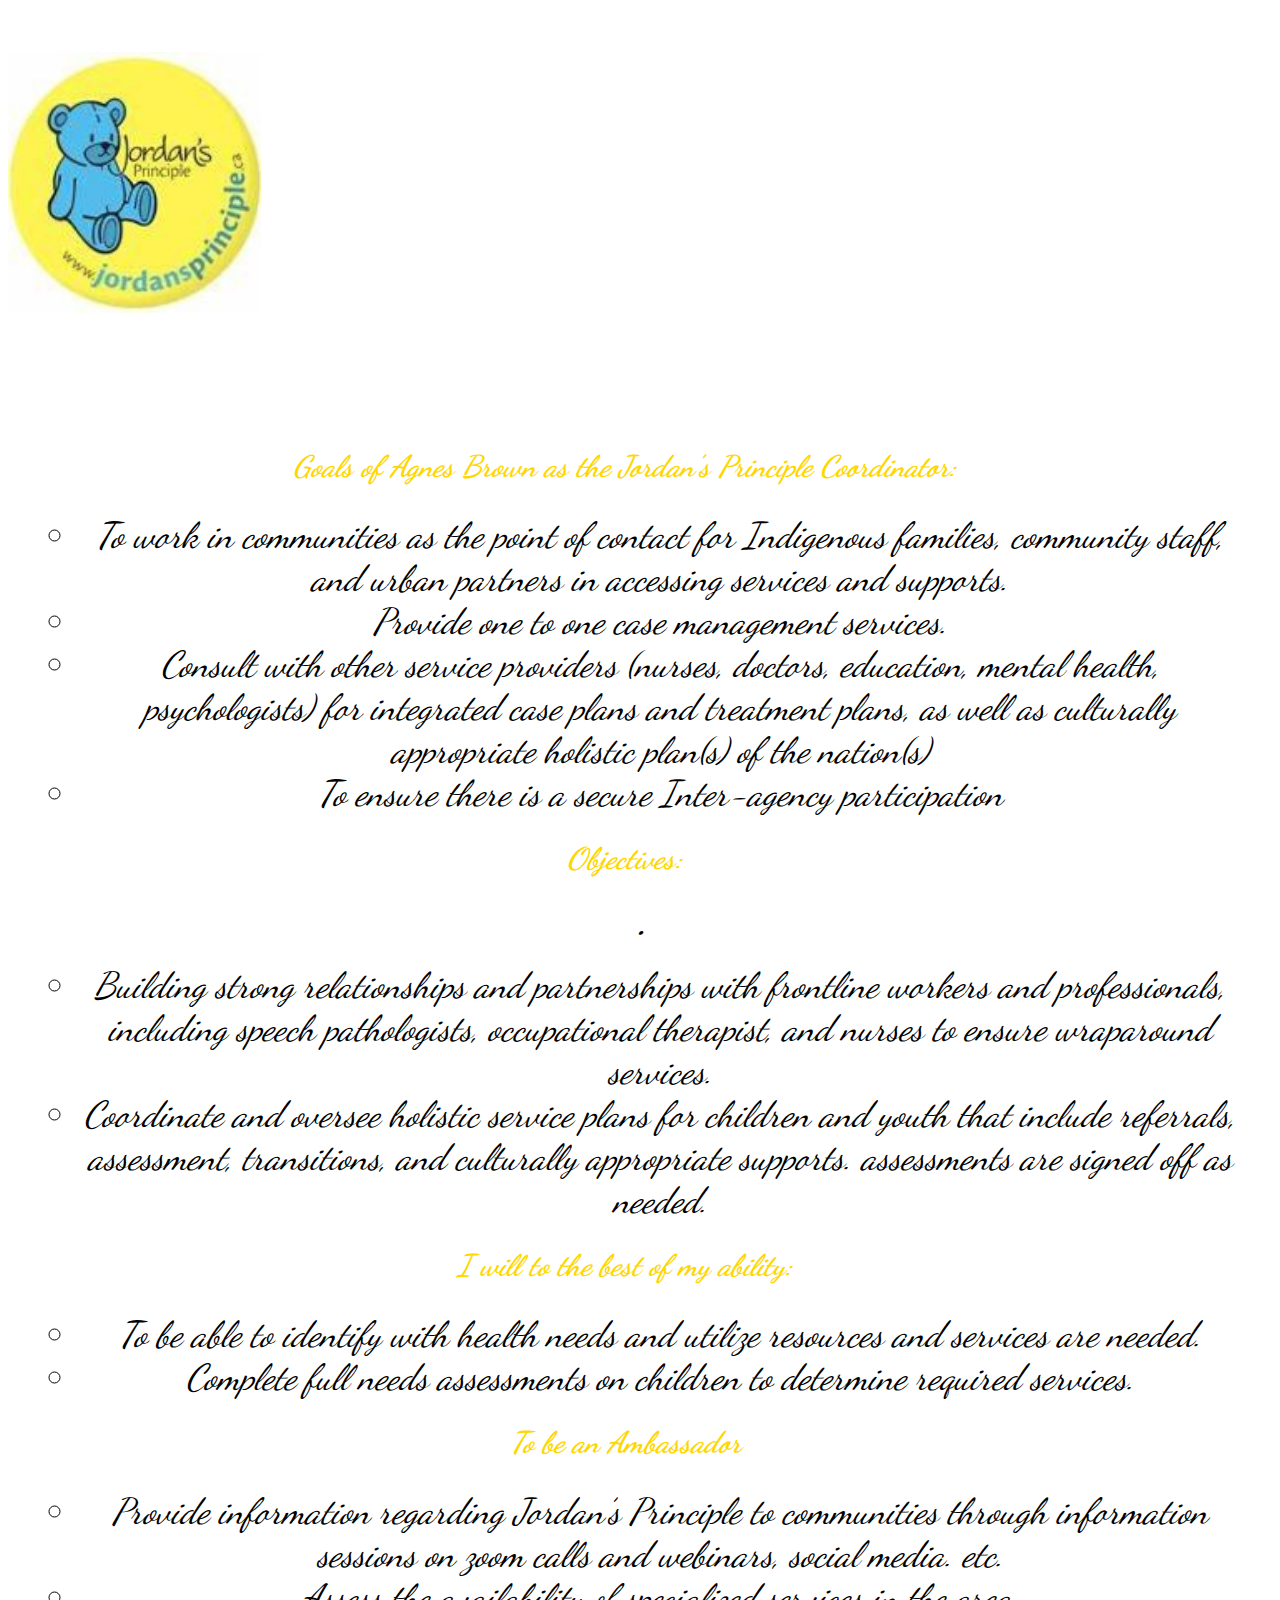
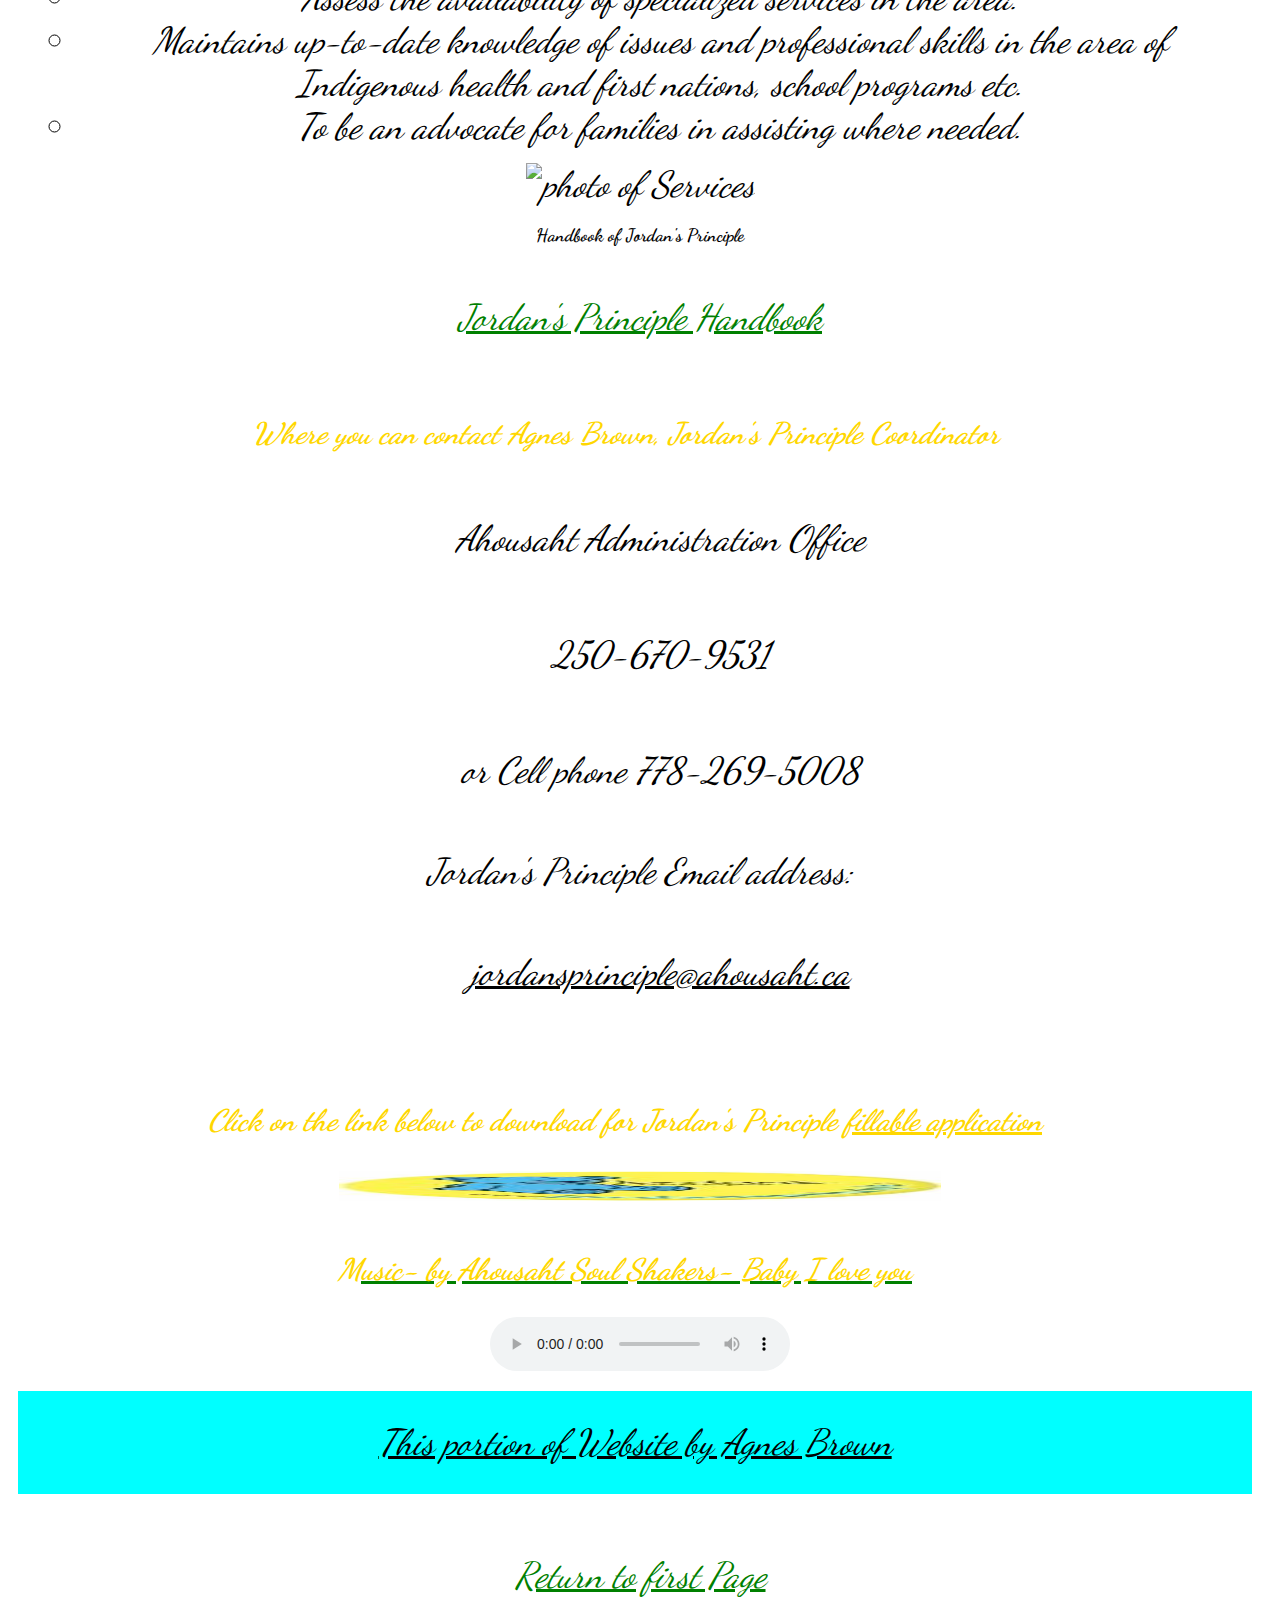
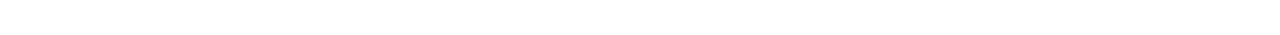
==== about.html @ 293453e0 "Update about.html" ====
<!DOCTYPE html>
<html lang="en">
<head>
  <title>About Agnes Brown</title>
  <meta charaset="utf-8">
</head>
    <link rel="stylesheet" href="style2.css">
    <link rel="preconnect" href="https://fonts.gstatic.com">
<link href="https://fonts.googleapis.com/css2?family=Dancing+Script&display=swap" rel="stylesheet">
    <div class="banner"</div>
      </p>
    </div>
    <section>
  <p> Goals of Agnes Brown as the Jordan's Principle Coordinator:</p>
<ul  style="list-style-type: circle;">
  <li>To work in communities as the point of contact for Indigenous families, community staff, and urban partners in accessing services and supports.</li>
  <li>Provide one to one case management services.</li>
  <li>Consult with other service providers (nurses, doctors, education, mental health, psychologists) for integrated case plans and treatment plans, as well as culturally appropriate holistic plan(s) of the nation(s)</li>
  <li> To ensure there is a secure Inter-agency participation</li>
</ul>
    <p> Objectives:</p>
    •
<ul style="list-style-type: circle;">
    <li> Building strong relationships and partnerships with frontline workers and professionals, including speech pathologists, occupational therapist, and nurses to ensure wraparound services.</li>
    <li>Coordinate and oversee holistic service plans for children and youth that include referrals, assessment, transitions, and culturally appropriate supports. assessments are signed off as needed.</li>
</ul>
    <p> I will to the best of my ability: </p>
    <ul style="list-style-type: circle;">
  <li>To be able to identify with health needs and  utilize resources and services are needed.</li>
  <li>Complete full needs assessments on children to determine required services.</li>
</ul>
  <p> To be an Ambassador </p>
  <ul style="list-style-type: circle;">
     <li> Provide information regarding Jordan’s Principle to communities through information sessions on zoom calls and webinars, social media. etc.</li>
    <li>Assess the availability of specialized services in the area.</li>
    <li>Maintains up-to-date knowledge of issues and professional skills in the area of Indigenous health and first nations, school programs etc.</li>
    <li> To be an advocate for families in assisting where needed.</li>
</ul>
 <img src= "images/servicesoffered.jpg" alt="photo of Services" width="800" height="500" />
  <h3>Handbook of Jordan's Principle</h3>
  <link rel="stylesheet" href="style2.css">
<section>
    <a href="https://www.afn.ca/uploads/Social_Development/Jordan%27s%20Principle%20Handbook%202019_en.pdf">Jordan's Principle Handbook </a>

</section>
    <p> <br> Where you can contact Agnes Brown, Jordan's Principle Coordinator<br>

<br><ul> Ahousaht Administration Office<br></ul>
        <br><ul> 250-670-9531<br></ul>
        <br><ul> or Cell phone 778-269-5008<br></ul>

  <br>Jordan's Principle Email address:<br>
    <br><ul><u>jordansprinciple@ahousaht.ca</ul><br></u></p>


    <p> Click on the link below to download for Jordan's Principle <u>fillable application</u></p> <a href="images/jordans principle application template april 2021.docx">  <img src= "images/JPLogo2.jpg" alt="Image" height="42" width="42"/>

</h3>
</section>
<p> Music- by Ahousaht Soul Shakers- Baby I love you</p>

  <audio controls autoplay>
  <source src="mp3/Baby I Love You - Ahousaht Soul Shakers.mp3" type="audio/mp3">
  <source src="mp3/Baby I Love You - Ahousaht Soul Shakers.mp3" type="audio/mpeg">
  Your browser does not support the audio tag.

</audio>
<footer>
  This portion of Website by Agnes Brown
</footer>
<section>
  <!-- hyperlinks-->
   <a href="https://index.html/">Return to first Page</a></h2>
</section>


</body>
</html>
---- style2.css ----
/*Website styles */
<!DOCTYPE html>
<html>
*{
  font-size: 100%;
  font-family: helvetica, arial

}
body {
  font-family: 'Dancing Script', cursive; */
  font-weight: bold; */
  margin: 60px;
  background-image: url(images/Ahousahtland.jpg);
  background-position: left top;
  background-repeat: no-repeat;
  background-attachment: fixed; /* Background image will not move when scrolling */
  background-size: 1820px 1000px;
  <head>color:  red;
  font-size:36px;
  font-style: italic;
  text-align: center
}


h2 {
  color:  gold;
  font-size: 24px;
  font-weight:100;
  font-style: oblique;
  text-align: right;
}
h3 {
  font-size: 18px;
  font-style: normal;
}

header {
  margin-bottom: 20px;
}

p2 {
  color: blue;
  font-size: 16pt;
  background-color: white;
  border: 5px solid red;
  margin: 30px;
  padding: 30px;
  width: 80%;
  height: 80%
}
a img {
  width: 50%;
  height: 30px;
}
  .picture2 {
    width: 600px;
  }

.title {
  color: blue;
  font-size: 48px;
  text-decoration: underline;
}
p {
  color: gold;
  font-size:
  30px;
  font-weight: bold;
  text-align: center;
  margin-top: 0px;
  margin-bottom: 20px;
  margin-right: 30px;
  margin-left: 0;
  padding: 10px;
}

h1, h2, h3 {
  margin-bottom: 20px;
}
ul, ol {
  margin: 15px 0;
}
header,
section,
footer {
  padding: 30px;
}

footer {
  color: black;
  background-color: aqua;
  text-decoration: underline;
  margin: 10px 20px 30px 10px;
}

a:link,
a:focus,
a:active {
  text decoration: underline;
  color: green;
}

a:hover {
  color: red;
  text-decoration: underline;
}

a:visited {
  color: blue;
}
.container {
max-width: 1000px
}
.banner {
  height: 350px;
  background-image: url(images/JPLogo2.jpg);
  background-size: 20%;
  background attachment: fixed;
  background-position: left;
  background-repeat: no-repeat;
  margin-bottom: 50px;
}
.caption {
  color: black;
  font-weight: bold;
  margin-top: -200px;
  position: relative;
  color: black;
  font-weight: bold;
}
---- style2.css ----
/*Website styles */
<!DOCTYPE html>
<html>
*{
  font-size: 100%;
  font-family: helvetica, arial

}
body {
  font-family: 'Dancing Script', cursive; */
  font-weight: bold; */
  margin: 60px;
  background-image: url(images/Ahousahtland.jpg);
  background-position: left top;
  background-repeat: no-repeat;
  background-attachment: fixed; /* Background image will not move when scrolling */
  background-size: 1820px 1000px;
  <head>color:  red;
  font-size:36px;
  font-style: italic;
  text-align: center
}


h2 {
  color:  gold;
  font-size: 24px;
  font-weight:100;
  font-style: oblique;
  text-align: right;
}
h3 {
  font-size: 18px;
  font-style: normal;
}

header {
  margin-bottom: 20px;
}

p2 {
  color: blue;
  font-size: 16pt;
  background-color: white;
  border: 5px solid red;
  margin: 30px;
  padding: 30px;
  width: 80%;
  height: 80%
}
a img {
  width: 50%;
  height: 30px;
}
  .picture2 {
    width: 600px;
  }

.title {
  color: blue;
  font-size: 48px;
  text-decoration: underline;
}
p {
  color: gold;
  font-size:
  30px;
  font-weight: bold;
  text-align: center;
  margin-top: 0px;
  margin-bottom: 20px;
  margin-right: 30px;
  margin-left: 0;
  padding: 10px;
}

h1, h2, h3 {
  margin-bottom: 20px;
}
ul, ol {
  margin: 15px 0;
}
header,
section,
footer {
  padding: 30px;
}

footer {
  color: black;
  background-color: aqua;
  text-decoration: underline;
  margin: 10px 20px 30px 10px;
}

a:link,
a:focus,
a:active {
  text decoration: underline;
  color: green;
}

a:hover {
  color: red;
  text-decoration: underline;
}

a:visited {
  color: blue;
}
.container {
max-width: 1000px
}
.banner {
  height: 350px;
  background-image: url(images/JPLogo2.jpg);
  background-size: 20%;
  background attachment: fixed;
  background-position: left;
  background-repeat: no-repeat;
  margin-bottom: 50px;
}
.caption {
  color: black;
  font-weight: bold;
  margin-top: -200px;
  position: relative;
  color: black;
  font-weight: bold;
}
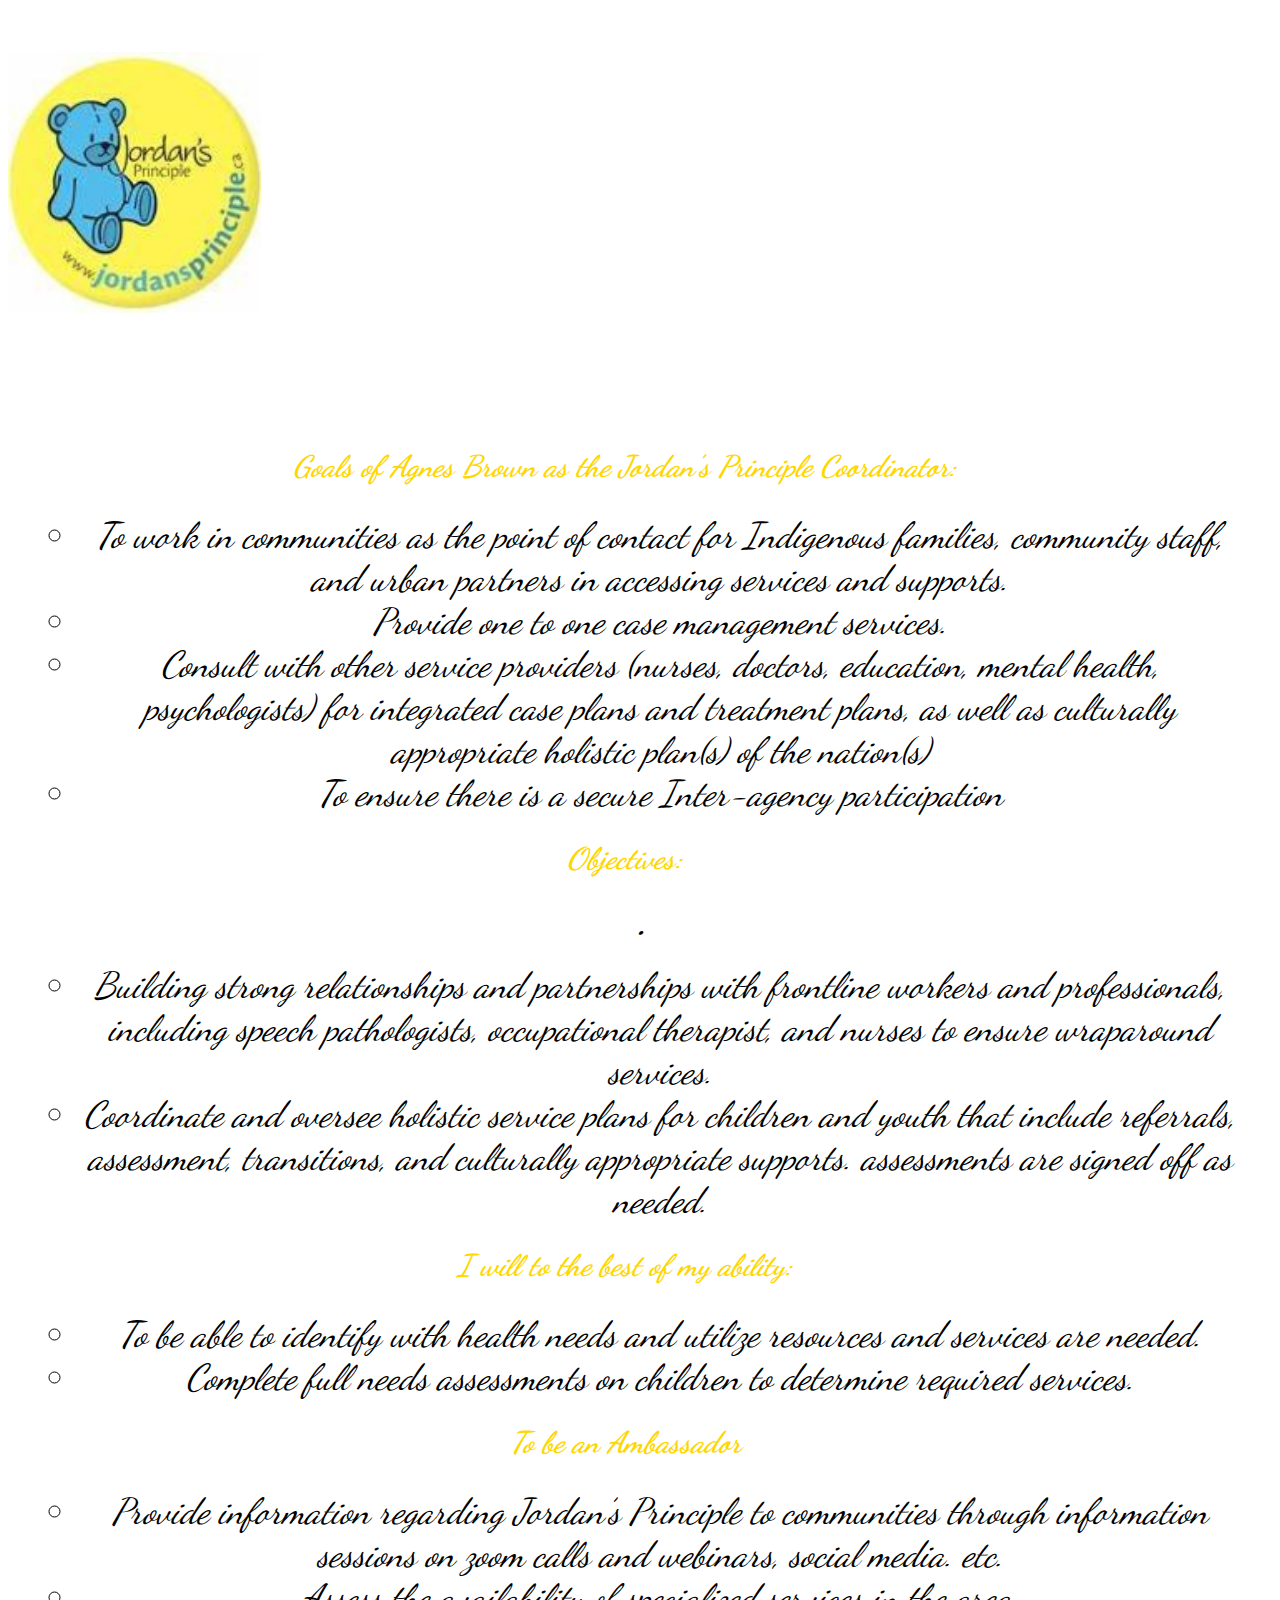
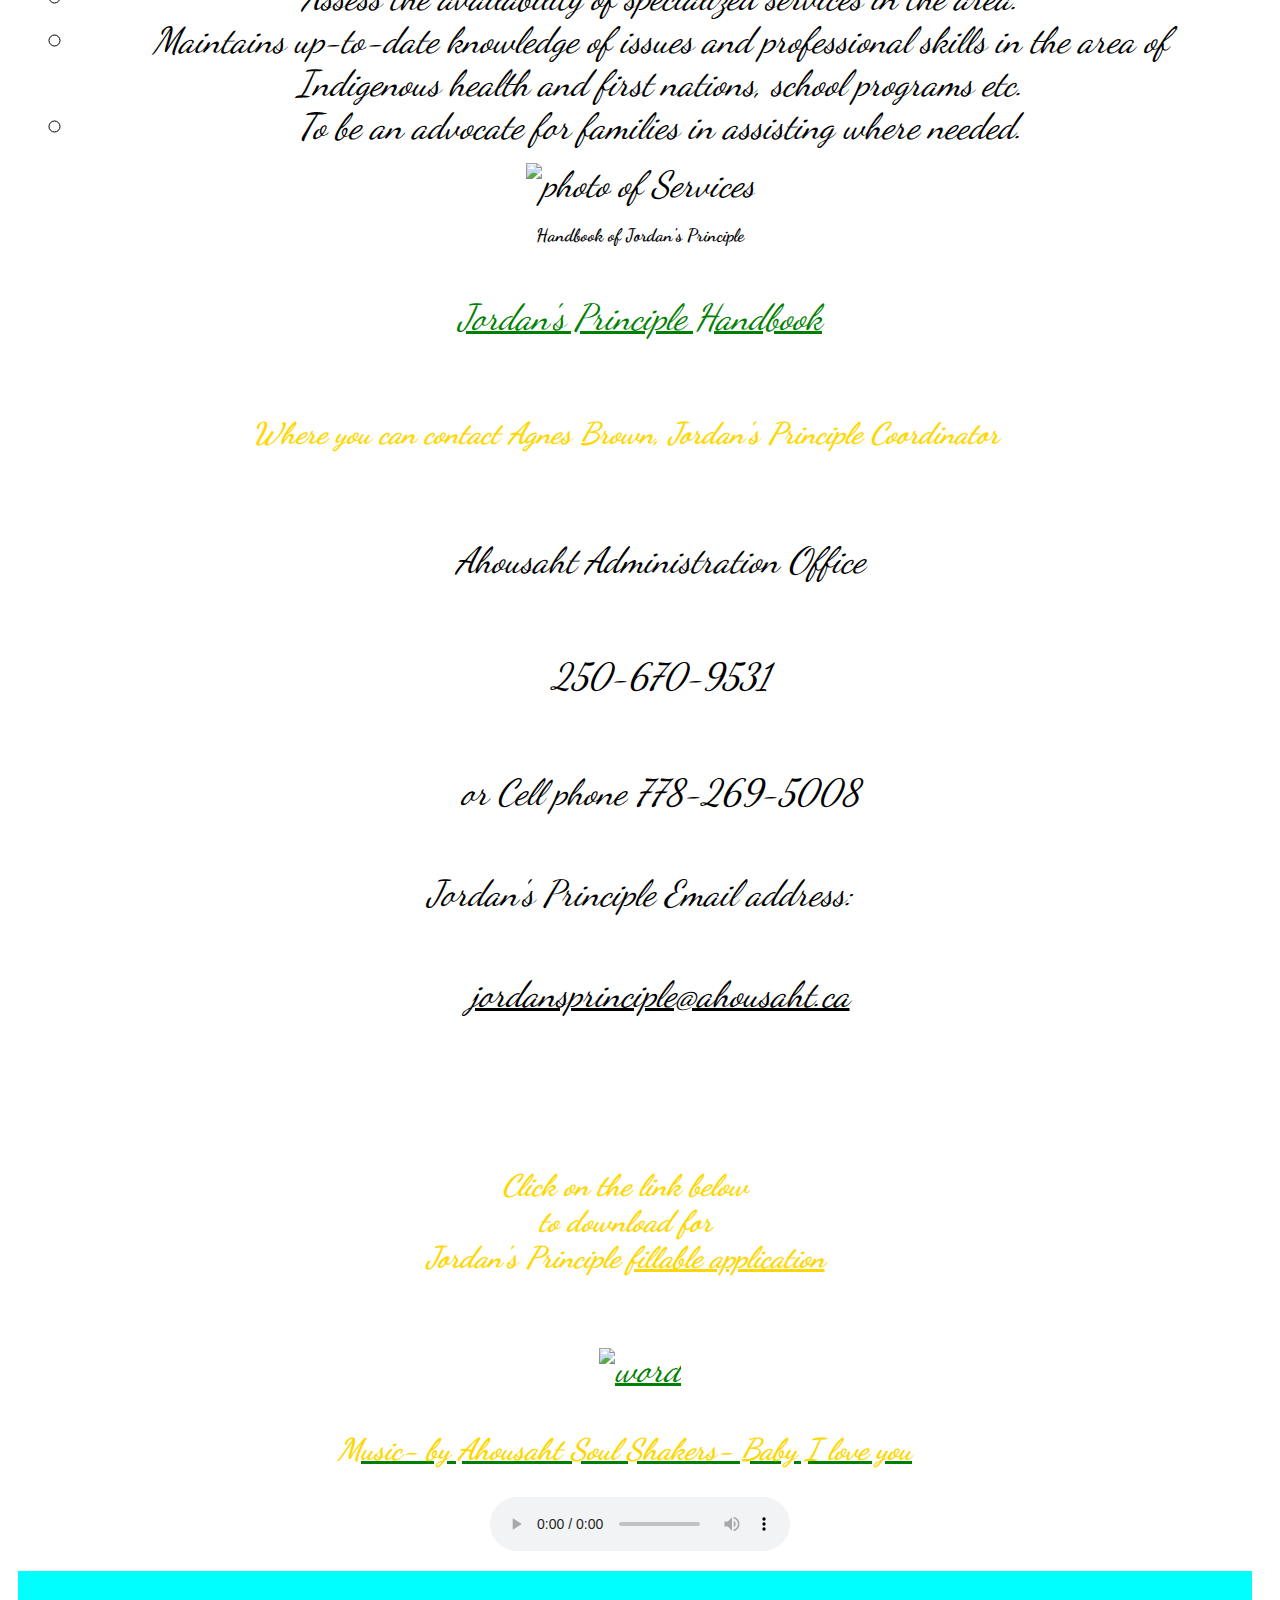
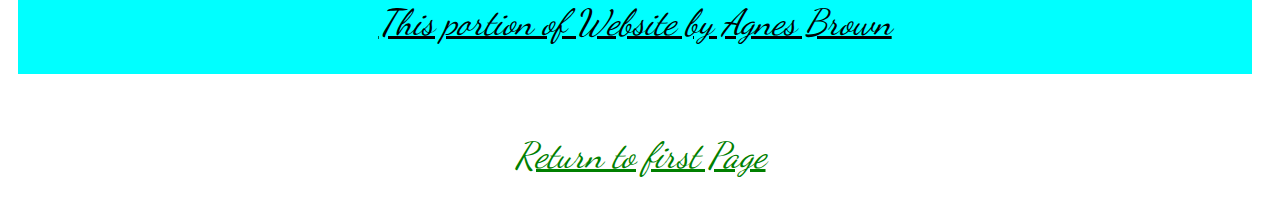
==== commit 09250004: "Update about.html" ====
--- a/about.html
+++ b/about.html
@@ -43,7 +43,7 @@
     <a href="https://www.afn.ca/uploads/Social_Development/Jordan%27s%20Principle%20Handbook%202019_en.pdf">Jordan's Principle Handbook </a>
 
 </section>
-    <p> <br> Where you can contact Agnes Brown, Jordan's Principle Coordinator<br>
+    <p> <br> Where you can contact Agnes Brown, Jordan's Principle Coordinator<br></p>
 
 <br><ul> Ahousaht Administration Office<br></ul>
         <br><ul> 250-670-9531<br></ul>
@@ -51,11 +51,10 @@
 
   <br>Jordan's Principle Email address:<br>
     <br><ul><u>jordansprinciple@ahousaht.ca</ul><br></u></p>
+<br>
 
+    <p> Click on the link below <br>to download for <br>Jordan's Principle <u>fillable application</u></p><br> <a href="images/jordans principle application template april 2021.docx">  <img src="images/word.jpg" alt="word" rnd=38062" style="width:100px;height:100px;"> <br>
 
-    <p> Click on the link below to download for Jordan's Principle <u>fillable application</u></p> <a href="images/jordans principle application template april 2021.docx">  <img src= "images/JPLogo2.jpg" alt="Image" height="42" width="42"/>
-
-</h3>
 </section>
 <p> Music- by Ahousaht Soul Shakers- Baby I love you</p>
 
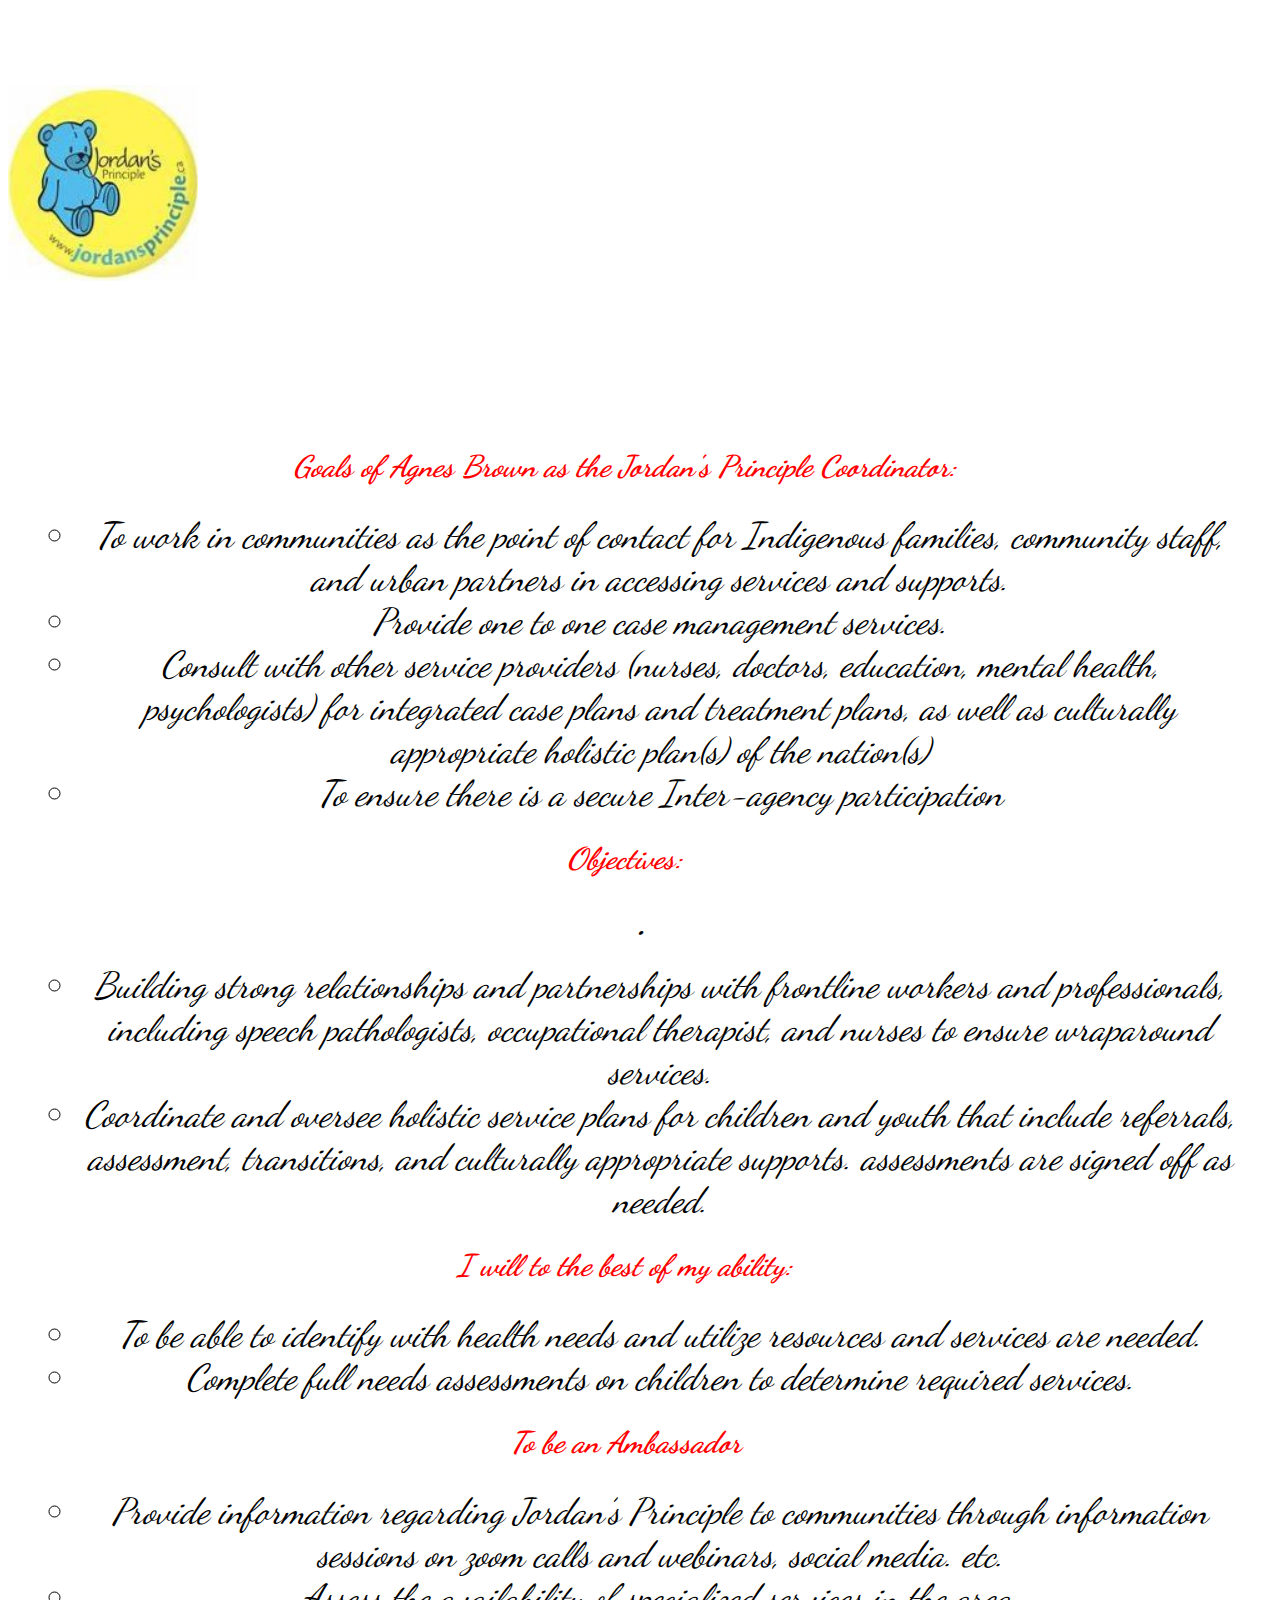
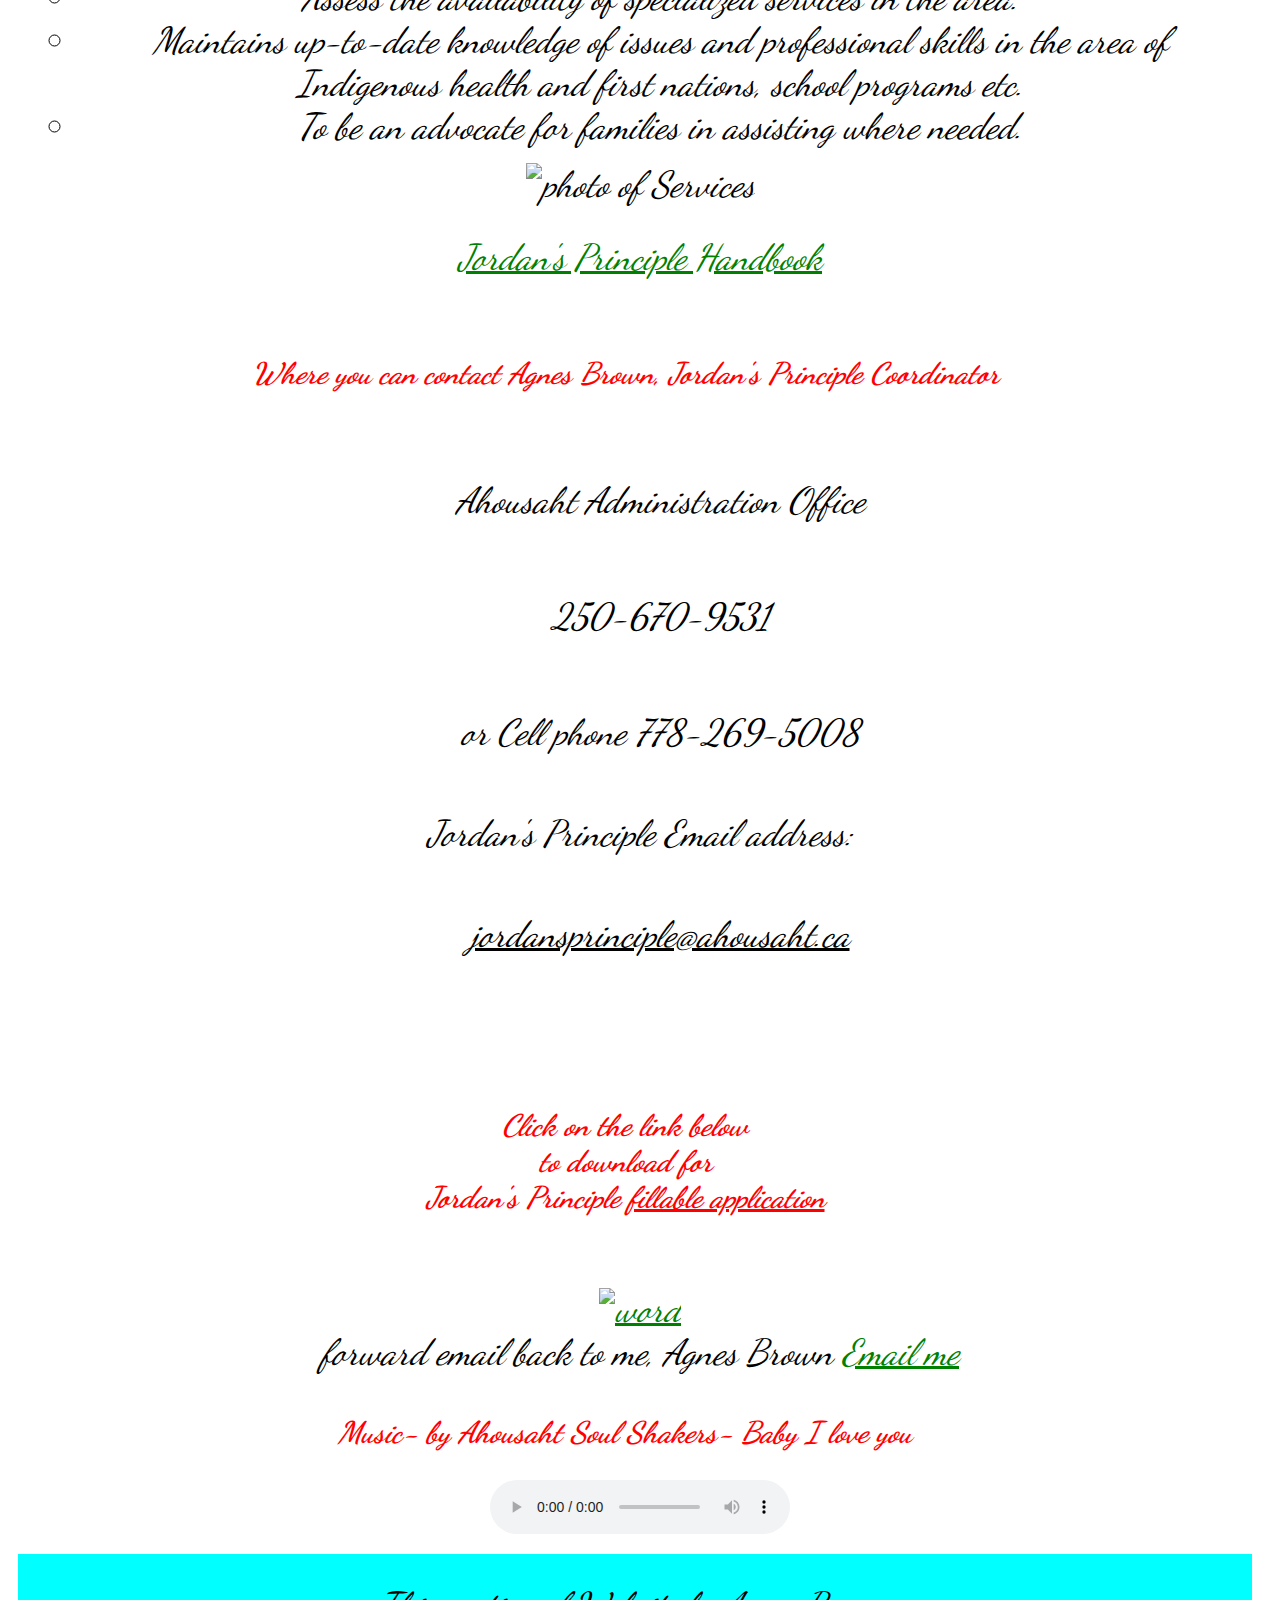
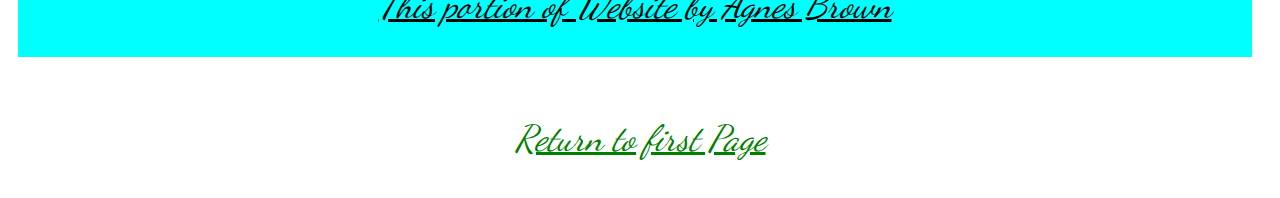
==== commit b3926b14: "Update about.html" ====
--- a/about.html
+++ b/about.html
@@ -37,7 +37,6 @@
     <li> To be an advocate for families in assisting where needed.</li>
 </ul>
  <img src= "images/servicesoffered.jpg" alt="photo of Services" width="800" height="500" />
-  <h3>Handbook of Jordan's Principle</h3>
   <link rel="stylesheet" href="style2.css">
 <section>
     <a href="https://www.afn.ca/uploads/Social_Development/Jordan%27s%20Principle%20Handbook%202019_en.pdf">Jordan's Principle Handbook </a>
@@ -54,6 +53,8 @@
 <br>
 
     <p> Click on the link below <br>to download for <br>Jordan's Principle <u>fillable application</u></p><br> <a href="images/jordans principle application template april 2021.docx">  <img src="images/word.jpg" alt="word" rnd=38062" style="width:100px;height:100px;"> <br>
+      <a> forward email back to me, Agnes Brown</a>
+      <a href=mailto:jordansprinciple@ahousaht.ca">Email me</a>
 
 </section>
 <p> Music- by Ahousaht Soul Shakers- Baby I love you</p>
--- a/style2.css
+++ b/style2.css
@@ -14,7 +14,7 @@
   background-position: left top;
   background-repeat: no-repeat;
   background-attachment: fixed; /* Background image will not move when scrolling */
-  background-size: 1820px 1000px;
+  background-size: 1820px 700px;
   <head>color:  red;
   font-size:36px;
   font-style: italic;
@@ -62,7 +62,7 @@
   text-decoration: underline;
 }
 p {
-  color: gold;
+  color: red;
   font-size:
   30px;
   font-weight: bold;
@@ -114,7 +114,7 @@
 .banner {
   height: 350px;
   background-image: url(images/JPLogo2.jpg);
-  background-size: 20%;
+  background-size: 15%;
   background attachment: fixed;
   background-position: left;
   background-repeat: no-repeat;
--- a/style2.css
+++ b/style2.css
@@ -14,7 +14,7 @@
   background-position: left top;
   background-repeat: no-repeat;
   background-attachment: fixed; /* Background image will not move when scrolling */
-  background-size: 1820px 1000px;
+  background-size: 1820px 700px;
   <head>color:  red;
   font-size:36px;
   font-style: italic;
@@ -62,7 +62,7 @@
   text-decoration: underline;
 }
 p {
-  color: gold;
+  color: red;
   font-size:
   30px;
   font-weight: bold;
@@ -114,7 +114,7 @@
 .banner {
   height: 350px;
   background-image: url(images/JPLogo2.jpg);
-  background-size: 20%;
+  background-size: 15%;
   background attachment: fixed;
   background-position: left;
   background-repeat: no-repeat;
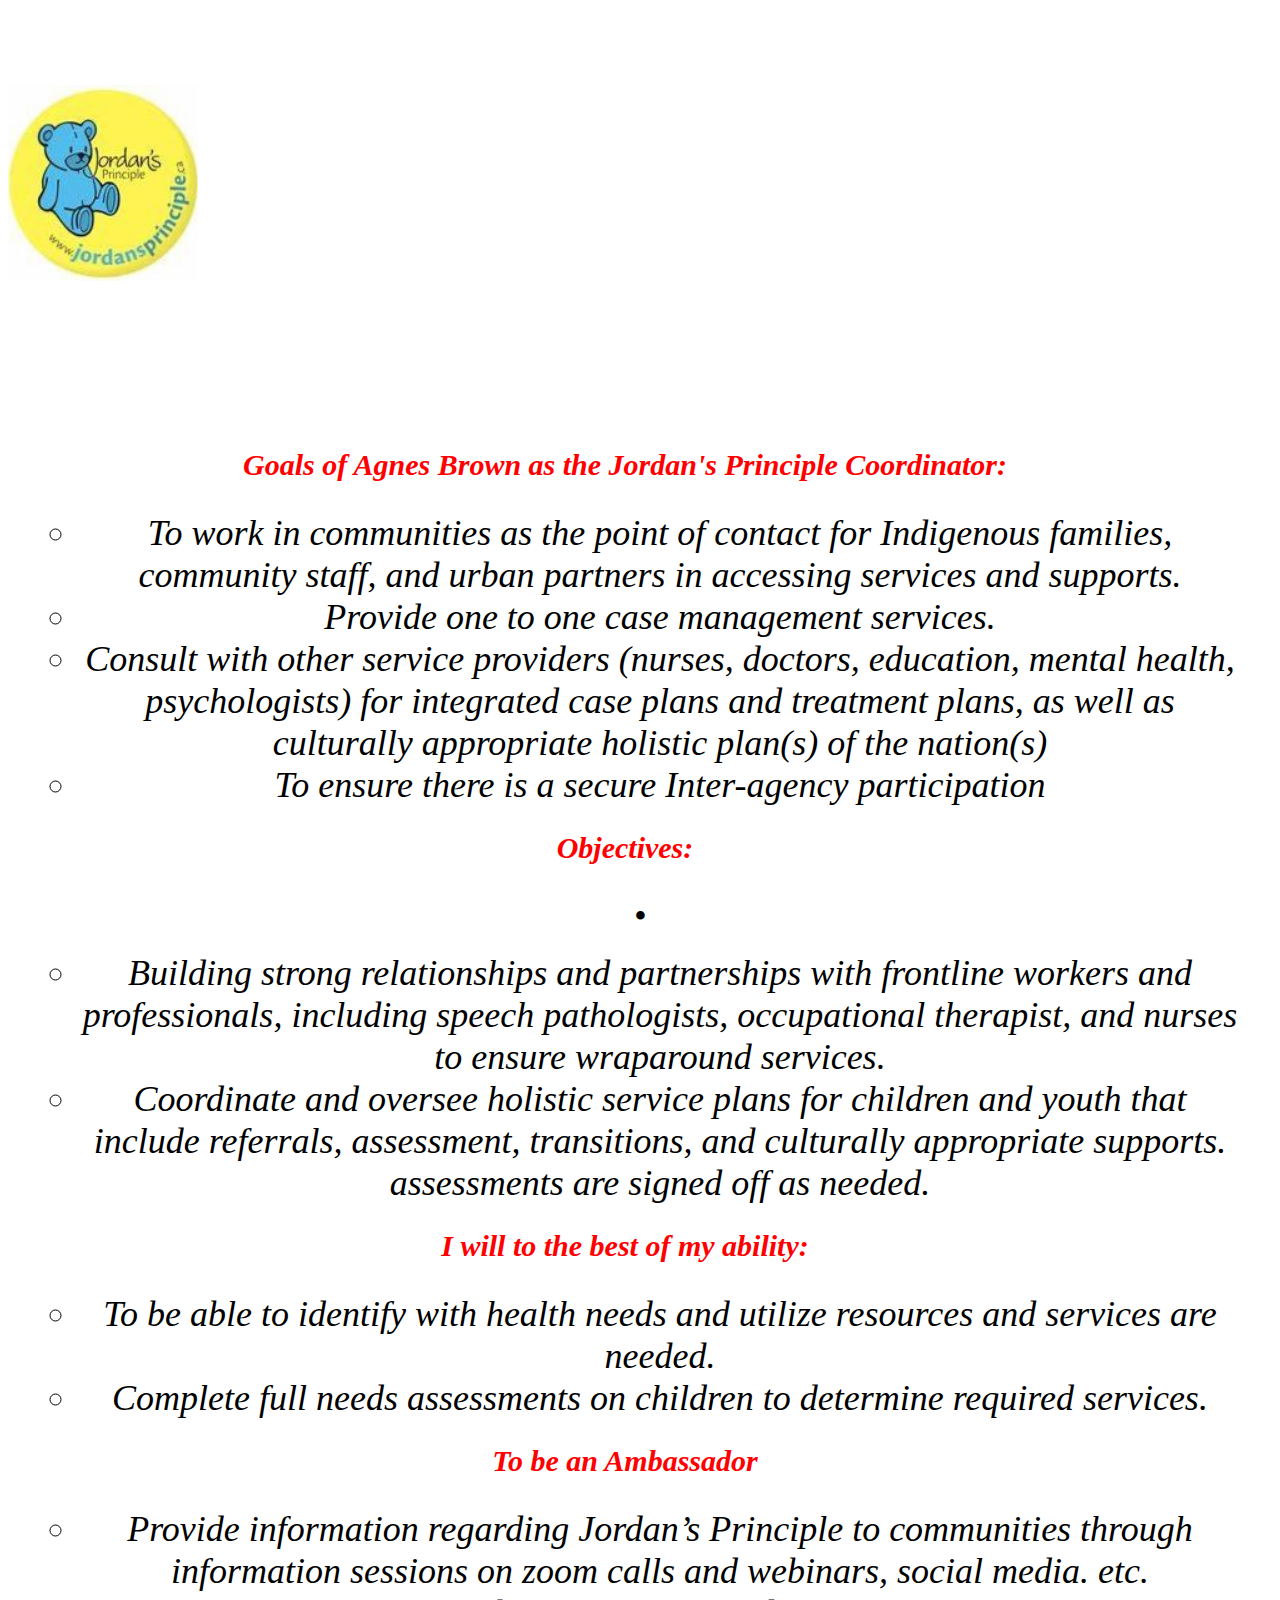
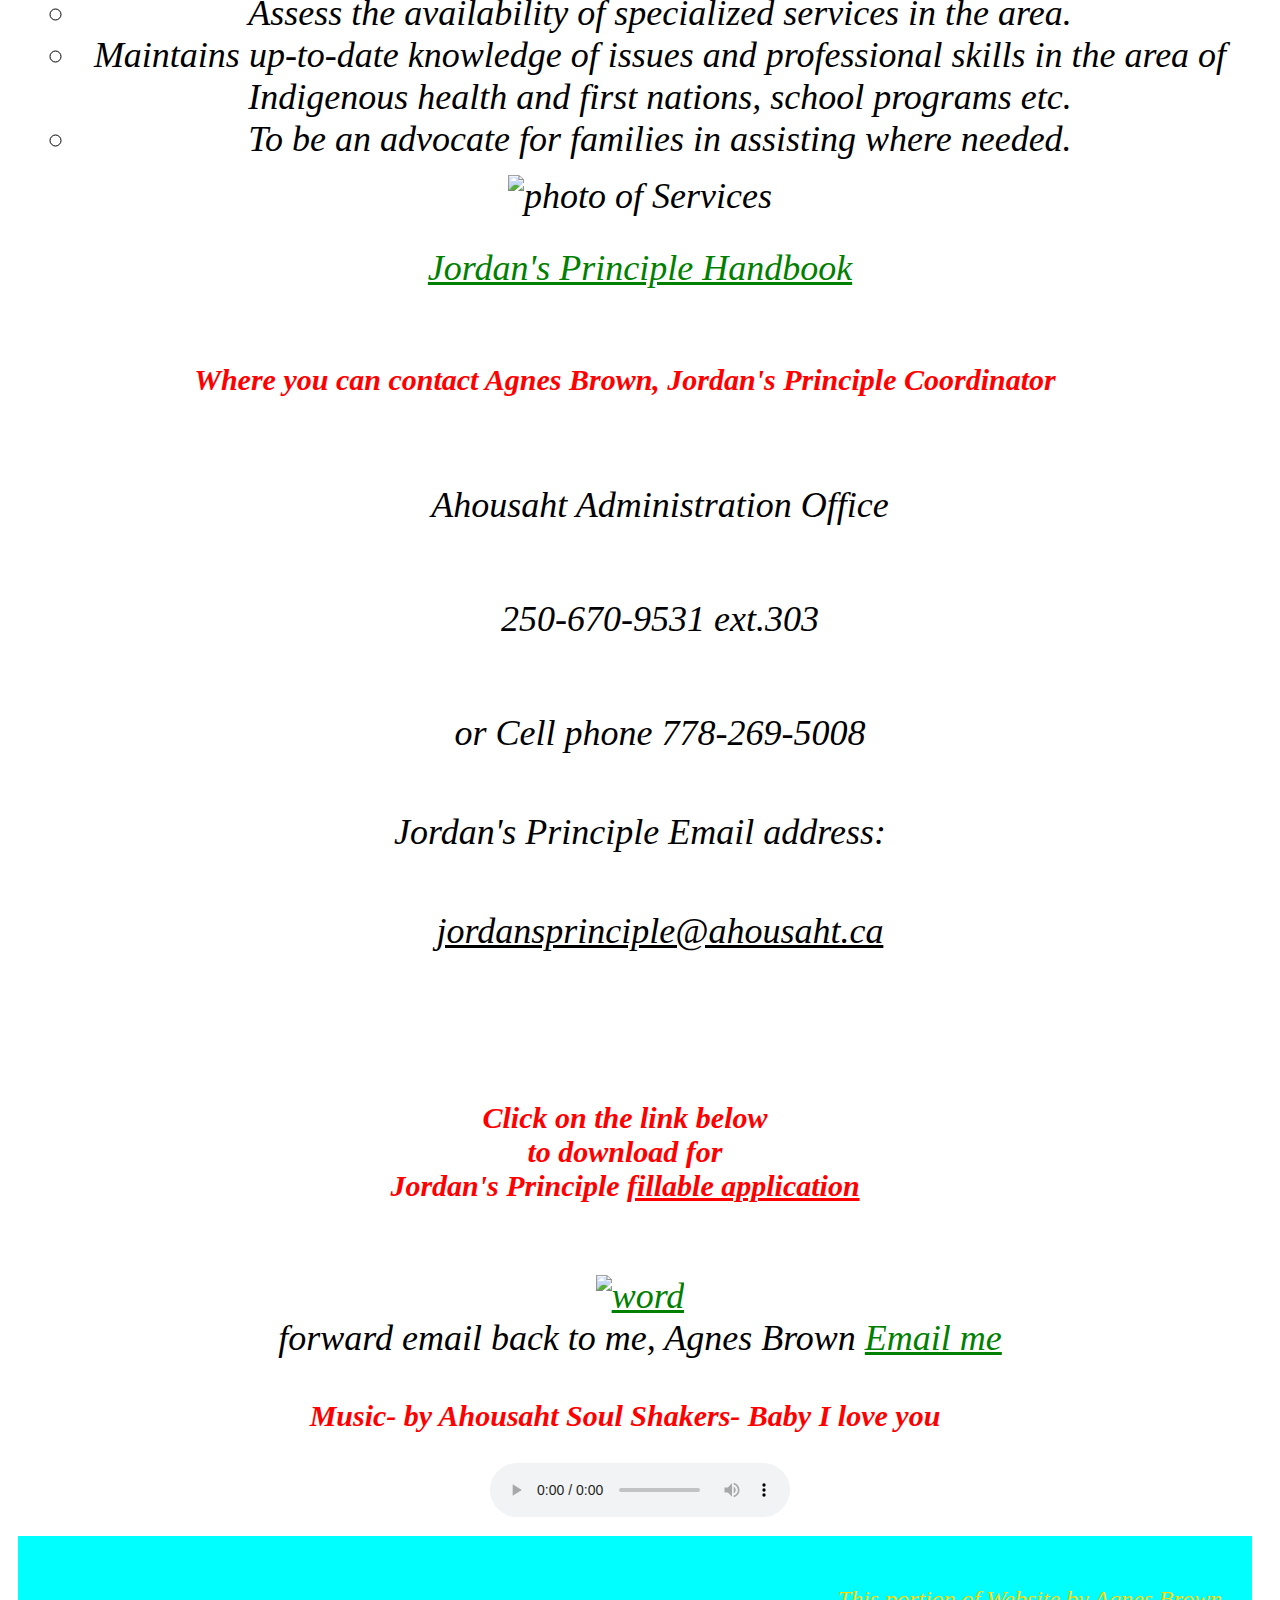
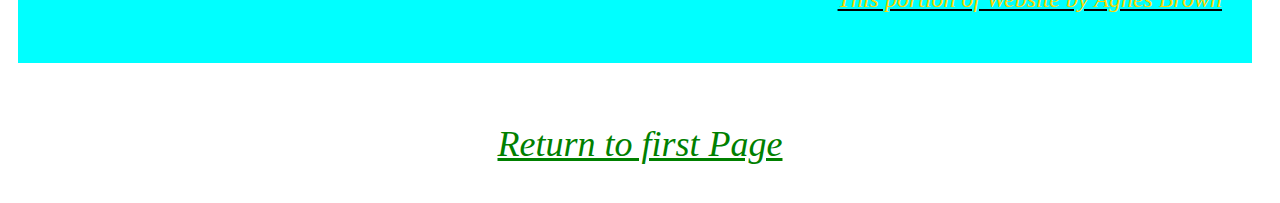
==== commit 3f6affd8: "Update about.html" ====
--- a/about.html
+++ b/about.html
@@ -6,7 +6,7 @@
 </head>
     <link rel="stylesheet" href="style2.css">
     <link rel="preconnect" href="https://fonts.gstatic.com">
-<link href="https://fonts.googleapis.com/css2?family=Dancing+Script&display=swap" rel="stylesheet">
+    <link href="https://fonts.googleapis.com/css2?family=Varela+Round&display=swap" rel="stylesheet">
     <div class="banner"</div>
       </p>
     </div>
@@ -45,7 +45,7 @@
     <p> <br> Where you can contact Agnes Brown, Jordan's Principle Coordinator<br></p>
 
 <br><ul> Ahousaht Administration Office<br></ul>
-        <br><ul> 250-670-9531<br></ul>
+        <br><ul> 250-670-9531 ext.303<br></ul>
         <br><ul> or Cell phone 778-269-5008<br></ul>
 
   <br>Jordan's Principle Email address:<br>
@@ -66,11 +66,11 @@
 
 </audio>
 <footer>
-  This portion of Website by Agnes Brown
+  <h2>This portion of Website by Agnes Brown </h2>
 </footer>
 <section>
   <!-- hyperlinks-->
-   <a href="https://index.html/">Return to first Page</a></h2>
+   <a href="index.html">Return to first Page</a>
 </section>
 
 
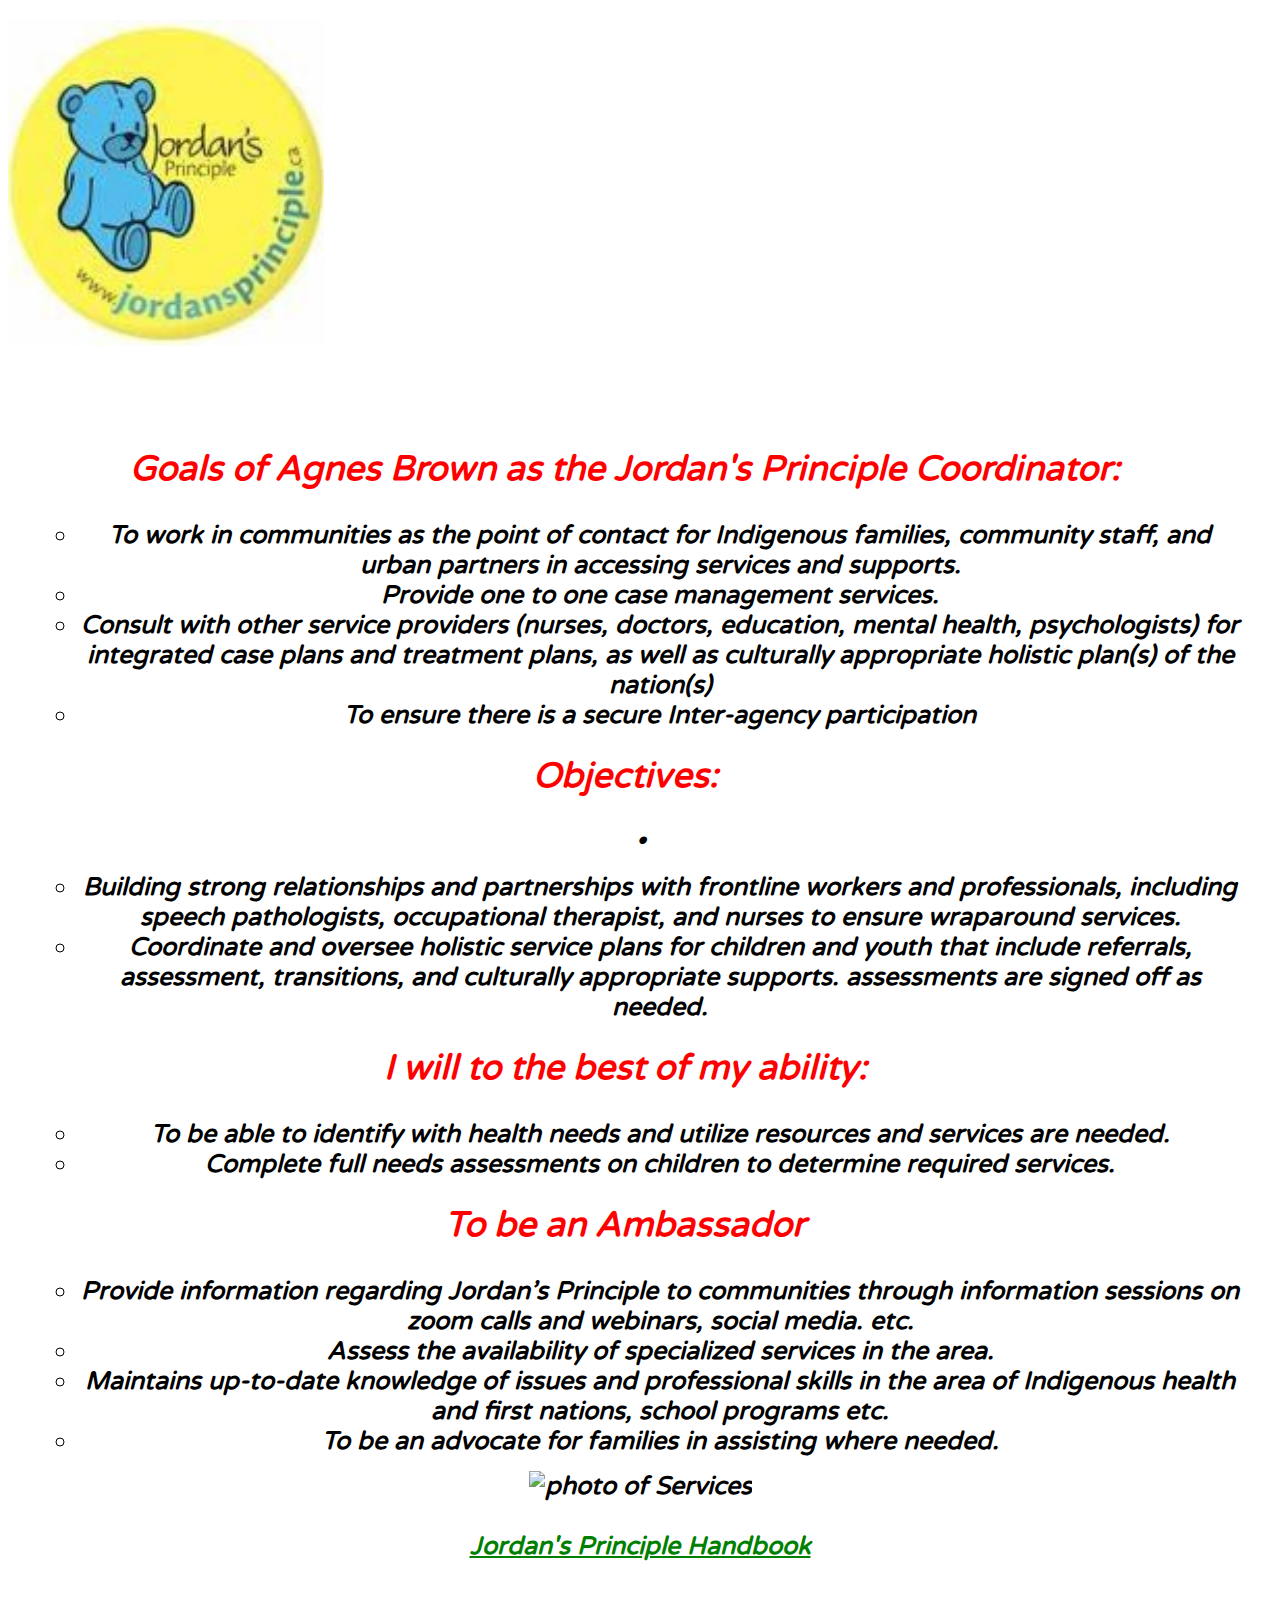
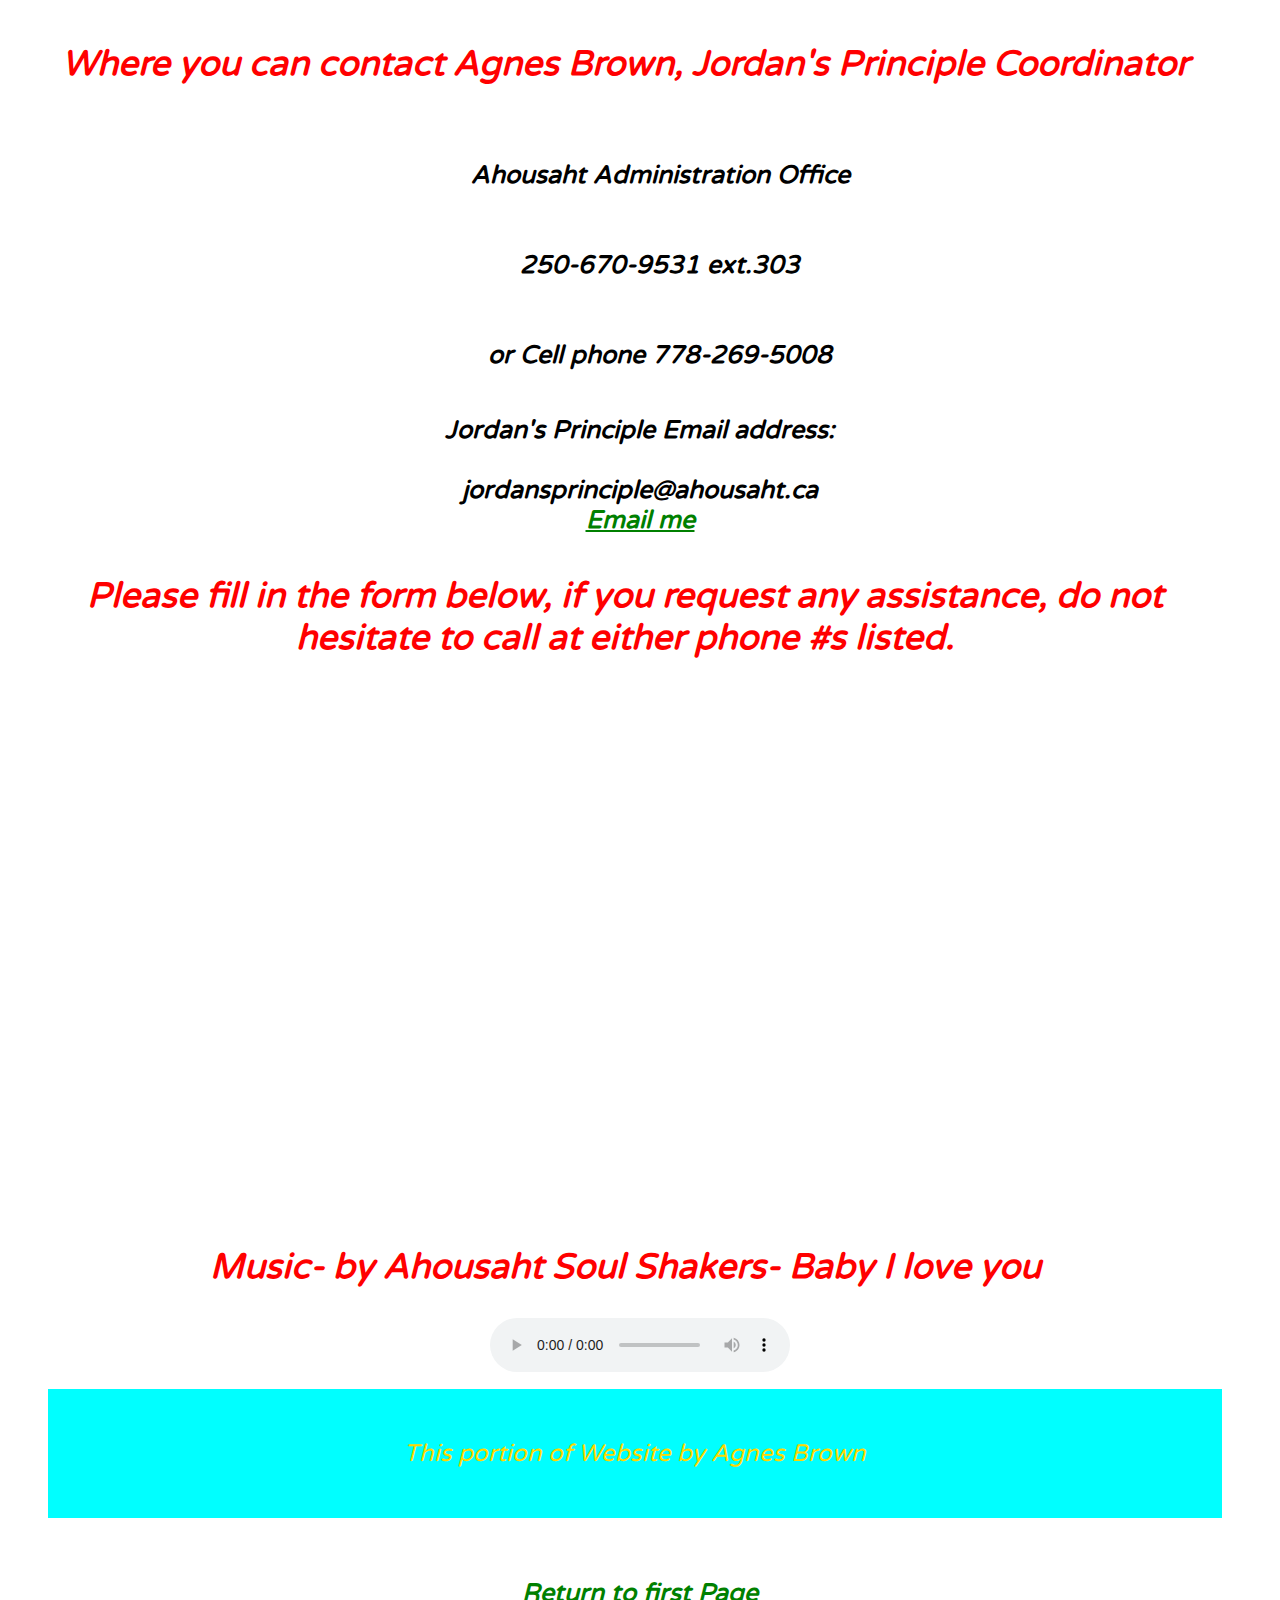
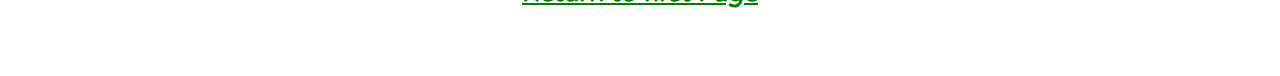
==== commit d38ac9a8: "Update about.html" ====
--- a/about.html
+++ b/about.html
@@ -49,12 +49,15 @@
         <br><ul> or Cell phone 778-269-5008<br></ul>
 
   <br>Jordan's Principle Email address:<br>
-    <br><ul><u>jordansprinciple@ahousaht.ca</ul><br></u></p>
+  <br>jordansprinciple@ahousaht.ca <br>
+<a href=mailto:jordansprinciple@ahousaht.ca">Email me</a><br>
+
 <br>
 
-    <p> Click on the link below <br>to download for <br>Jordan's Principle <u>fillable application</u></p><br> <a href="images/jordans principle application template april 2021.docx">  <img src="images/word.jpg" alt="word" rnd=38062" style="width:100px;height:100px;"> <br>
-      <a> forward email back to me, Agnes Brown</a>
-      <a href=mailto:jordansprinciple@ahousaht.ca">Email me</a>
+    <p>  Please fill in the form below, if you request any assistance, do not hesitate to call at either phone #s listed. <br></p>
+<section>
+
+      <iframe width="640px" height= "480px" src= "https://forms.office.com/Pages/ResponsePage.aspx?id=34olkMHsc02o_7tnkoJL-KCwvc5NsjBNshpTyP72bE1UN0hHR0ZGMFJYV1NWT1kzRDBGTjlKMzg4RS4u&embed=true" frameborder= "0" marginwidth= "0" marginheight= "0" style= "border: none; max-width:100%; max-height:100vh" allowfullscreen webkitallowfullscreen mozallowfullscreen msallowfullscreen> </iframe>
 
 </section>
 <p> Music- by Ahousaht Soul Shakers- Baby I love you</p>
--- a/style2.css
+++ b/style2.css
@@ -7,16 +7,16 @@
 
 }
 body {
-  font-family: 'Dancing Script', cursive; */
+  font-family: 'Varela Round', sans-serif;
   font-weight: bold; */
-  margin: 60px;
+  margin: 40px;
   background-image: url(images/Ahousahtland.jpg);
   background-position: left top;
   background-repeat: no-repeat;
   background-attachment: fixed; /* Background image will not move when scrolling */
   background-size: 1820px 700px;
   <head>color:  red;
-  font-size:36px;
+  font-size:25px;
   font-style: italic;
   text-align: center
 }
@@ -26,8 +26,8 @@
   color:  gold;
   font-size: 24px;
   font-weight:100;
-  font-style: oblique;
-  text-align: right;
+  font-style: Monotype Corsiva;
+  text-align: center;
 }
 h3 {
   font-size: 18px;
@@ -64,7 +64,7 @@
 p {
   color: red;
   font-size:
-  30px;
+  35px;
   font-weight: bold;
   text-align: center;
   margin-top: 0px;
@@ -89,7 +89,6 @@
 footer {
   color: black;
   background-color: aqua;
-  text-decoration: underline;
   margin: 10px 20px 30px 10px;
 }
 
@@ -114,7 +113,7 @@
 .banner {
   height: 350px;
   background-image: url(images/JPLogo2.jpg);
-  background-size: 15%;
+  background-size: 25%;
   background attachment: fixed;
   background-position: left;
   background-repeat: no-repeat;
--- a/style2.css
+++ b/style2.css
@@ -7,16 +7,16 @@
 
 }
 body {
-  font-family: 'Dancing Script', cursive; */
+  font-family: 'Varela Round', sans-serif;
   font-weight: bold; */
-  margin: 60px;
+  margin: 40px;
   background-image: url(images/Ahousahtland.jpg);
   background-position: left top;
   background-repeat: no-repeat;
   background-attachment: fixed; /* Background image will not move when scrolling */
   background-size: 1820px 700px;
   <head>color:  red;
-  font-size:36px;
+  font-size:25px;
   font-style: italic;
   text-align: center
 }
@@ -26,8 +26,8 @@
   color:  gold;
   font-size: 24px;
   font-weight:100;
-  font-style: oblique;
-  text-align: right;
+  font-style: Monotype Corsiva;
+  text-align: center;
 }
 h3 {
   font-size: 18px;
@@ -64,7 +64,7 @@
 p {
   color: red;
   font-size:
-  30px;
+  35px;
   font-weight: bold;
   text-align: center;
   margin-top: 0px;
@@ -89,7 +89,6 @@
 footer {
   color: black;
   background-color: aqua;
-  text-decoration: underline;
   margin: 10px 20px 30px 10px;
 }
 
@@ -114,7 +113,7 @@
 .banner {
   height: 350px;
   background-image: url(images/JPLogo2.jpg);
-  background-size: 15%;
+  background-size: 25%;
   background attachment: fixed;
   background-position: left;
   background-repeat: no-repeat;
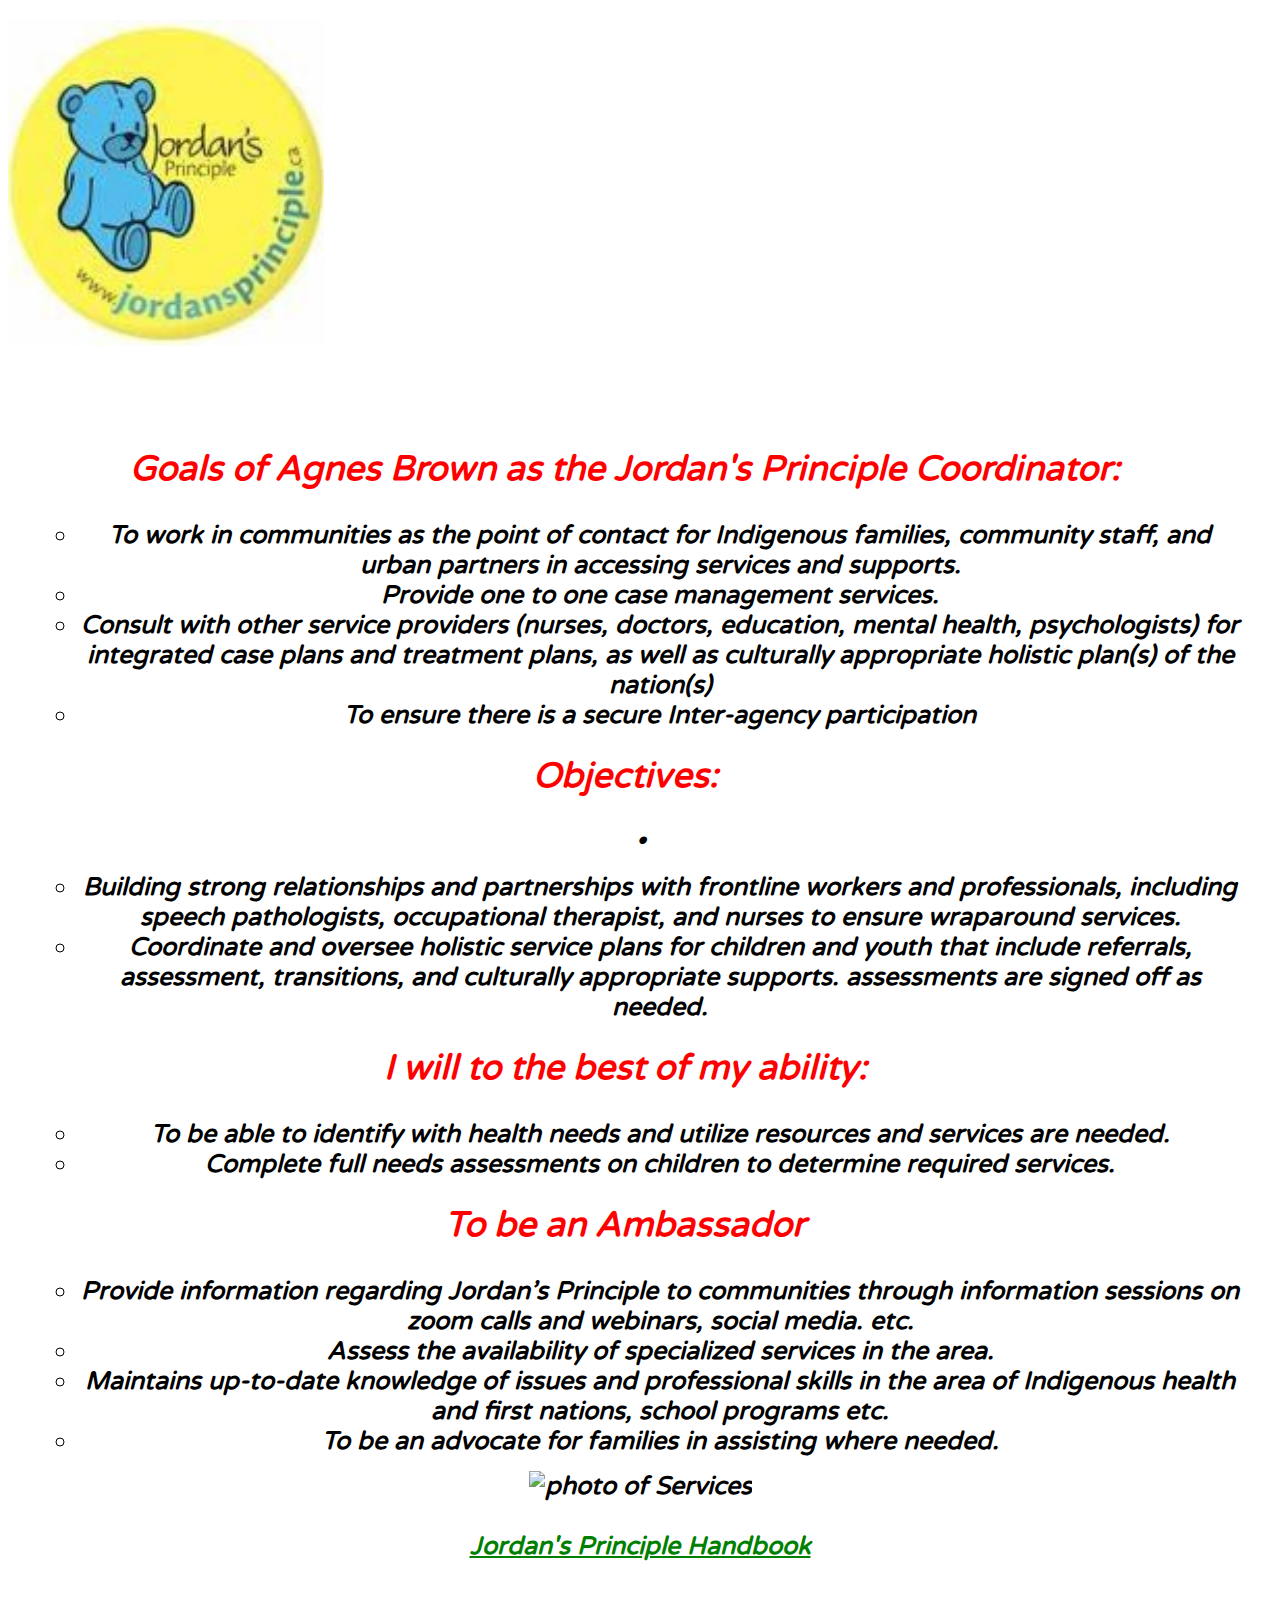
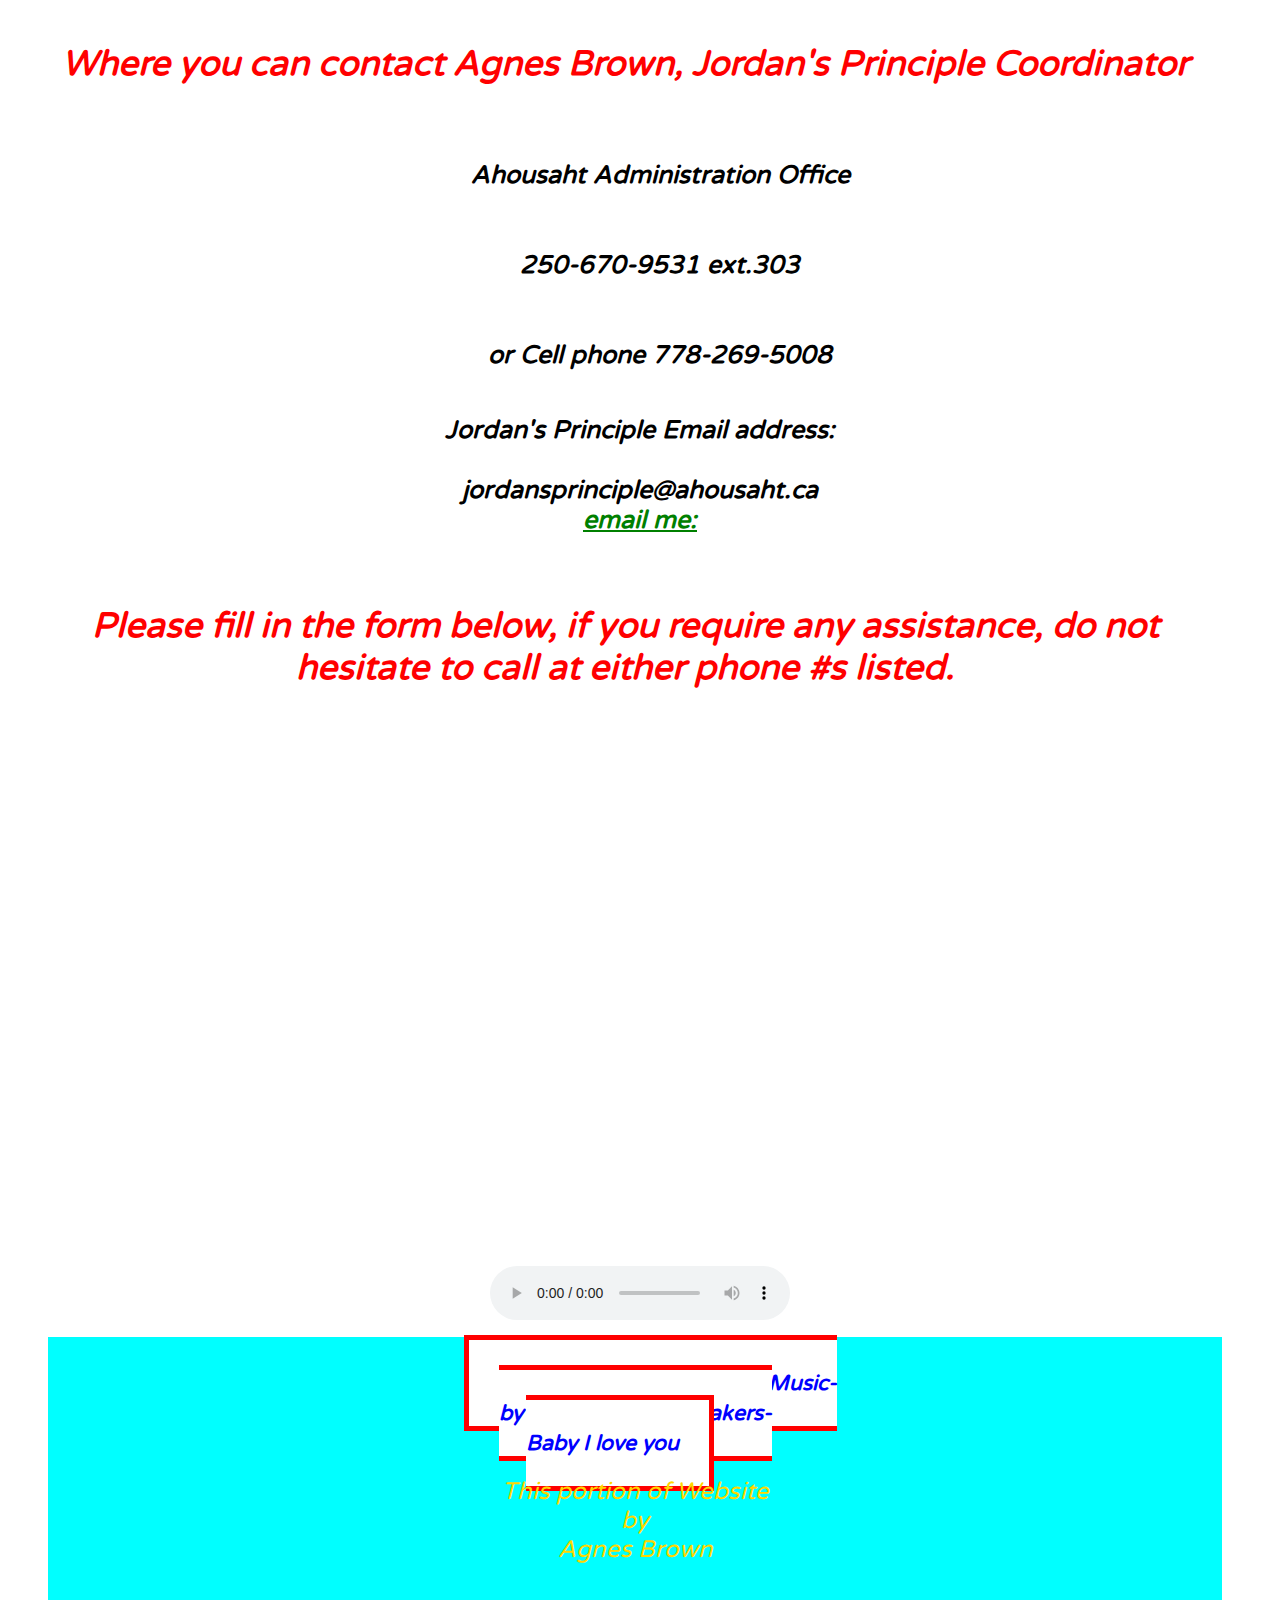
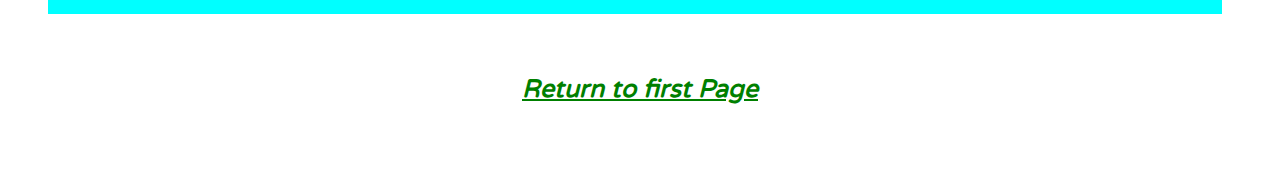
==== commit 5d869d91: "Update about.html" ====
--- a/about.html
+++ b/about.html
@@ -50,17 +50,17 @@
 
   <br>Jordan's Principle Email address:<br>
   <br>jordansprinciple@ahousaht.ca <br>
-<a href=mailto:jordansprinciple@ahousaht.ca">Email me</a><br>
+<a href=mailto:jordansprinciple@ahousaht.ca">
+   <caption>email me:</caption><br></a><br>
 
 <br>
 
-    <p>  Please fill in the form below, if you request any assistance, do not hesitate to call at either phone #s listed. <br></p>
+    <p>  Please fill in the form below, if you require any assistance, do not hesitate to call at either phone #s listed. <br></p>
 <section>
 
       <iframe width="640px" height= "480px" src= "https://forms.office.com/Pages/ResponsePage.aspx?id=34olkMHsc02o_7tnkoJL-KCwvc5NsjBNshpTyP72bE1UN0hHR0ZGMFJYV1NWT1kzRDBGTjlKMzg4RS4u&embed=true" frameborder= "0" marginwidth= "0" marginheight= "0" style= "border: none; max-width:100%; max-height:100vh" allowfullscreen webkitallowfullscreen mozallowfullscreen msallowfullscreen> </iframe>
 
 </section>
-<p> Music- by Ahousaht Soul Shakers- Baby I love you</p>
 
   <audio controls autoplay>
   <source src="mp3/Baby I Love You - Ahousaht Soul Shakers.mp3" type="audio/mp3">
@@ -69,7 +69,8 @@
 
 </audio>
 <footer>
-  <h2>This portion of Website by Agnes Brown </h2>
+    <p2><i> Permission granted to use Music- <br>by Ahousaht Soul Shakers- <br> Baby I love you</p2><i><br><h2>This portion of Website <br> by <br>Agnes Brown </h2>
+
 </footer>
 <section>
   <!-- hyperlinks-->
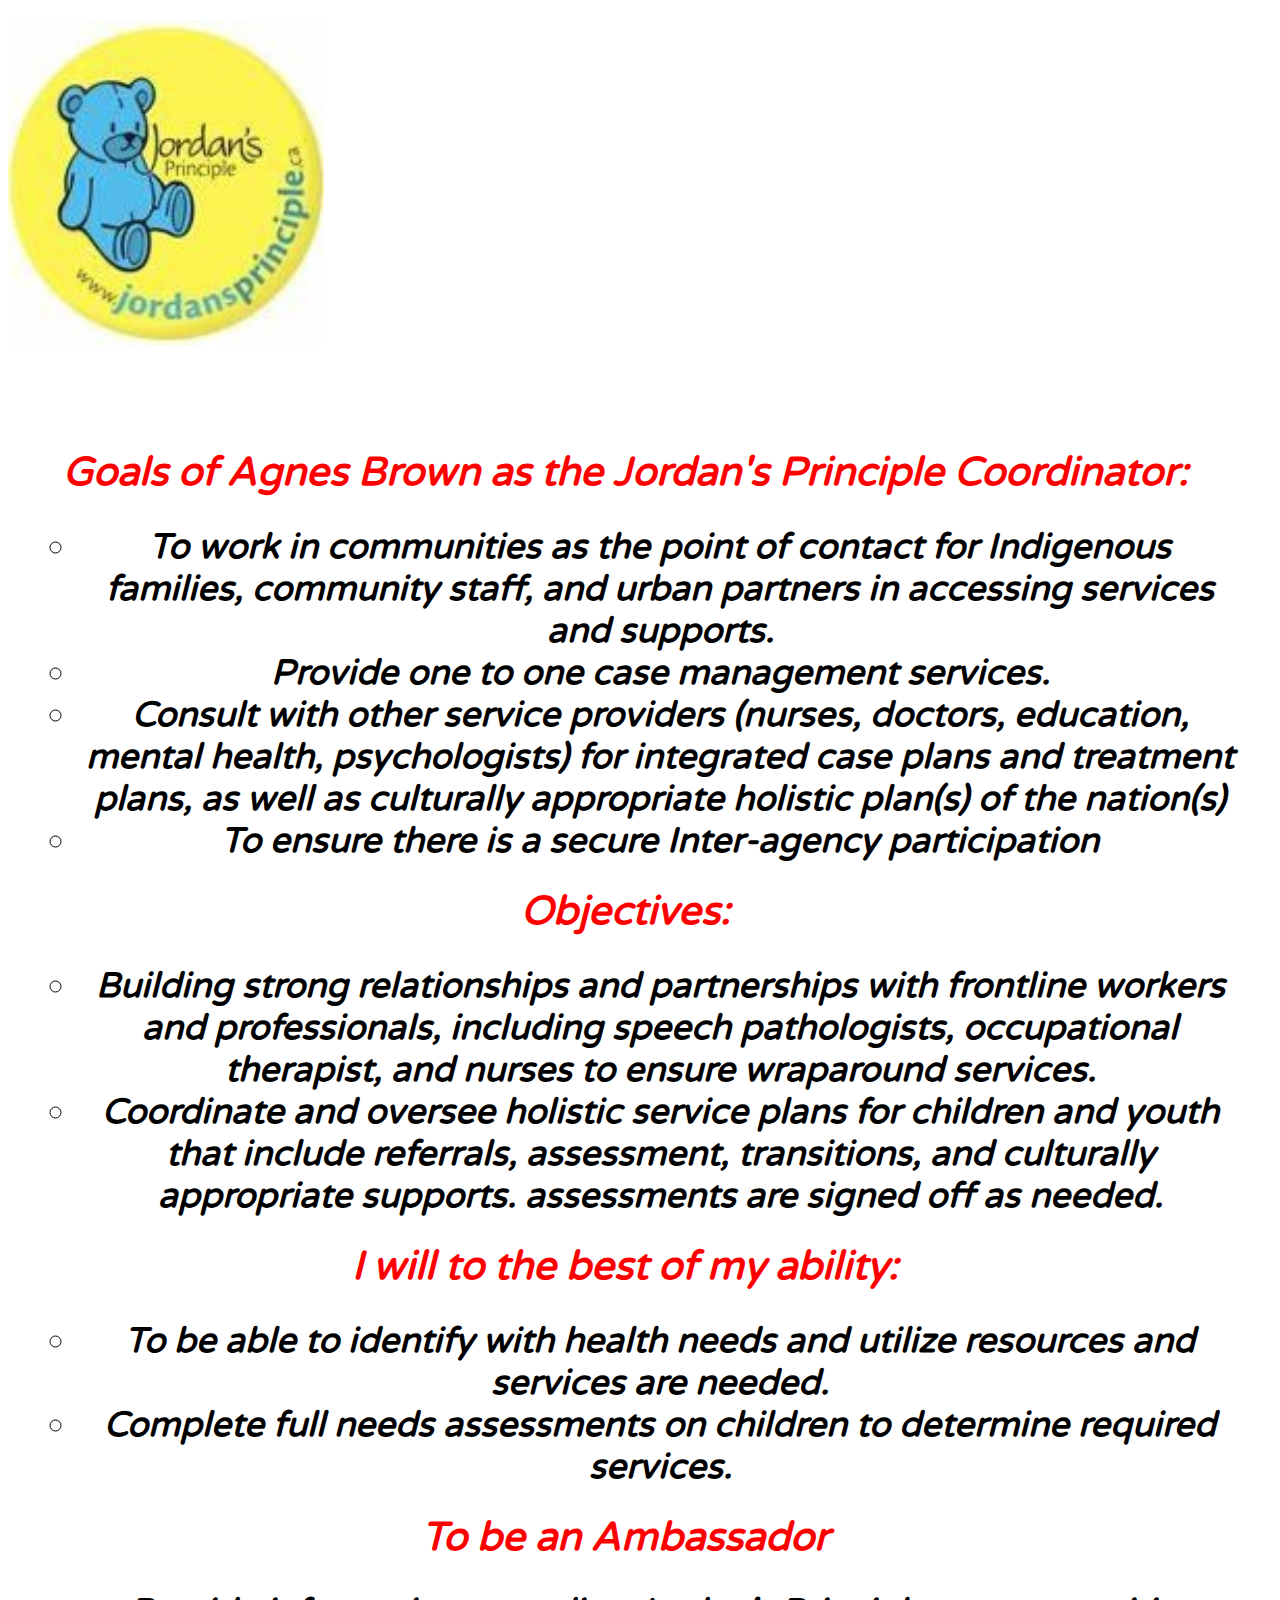
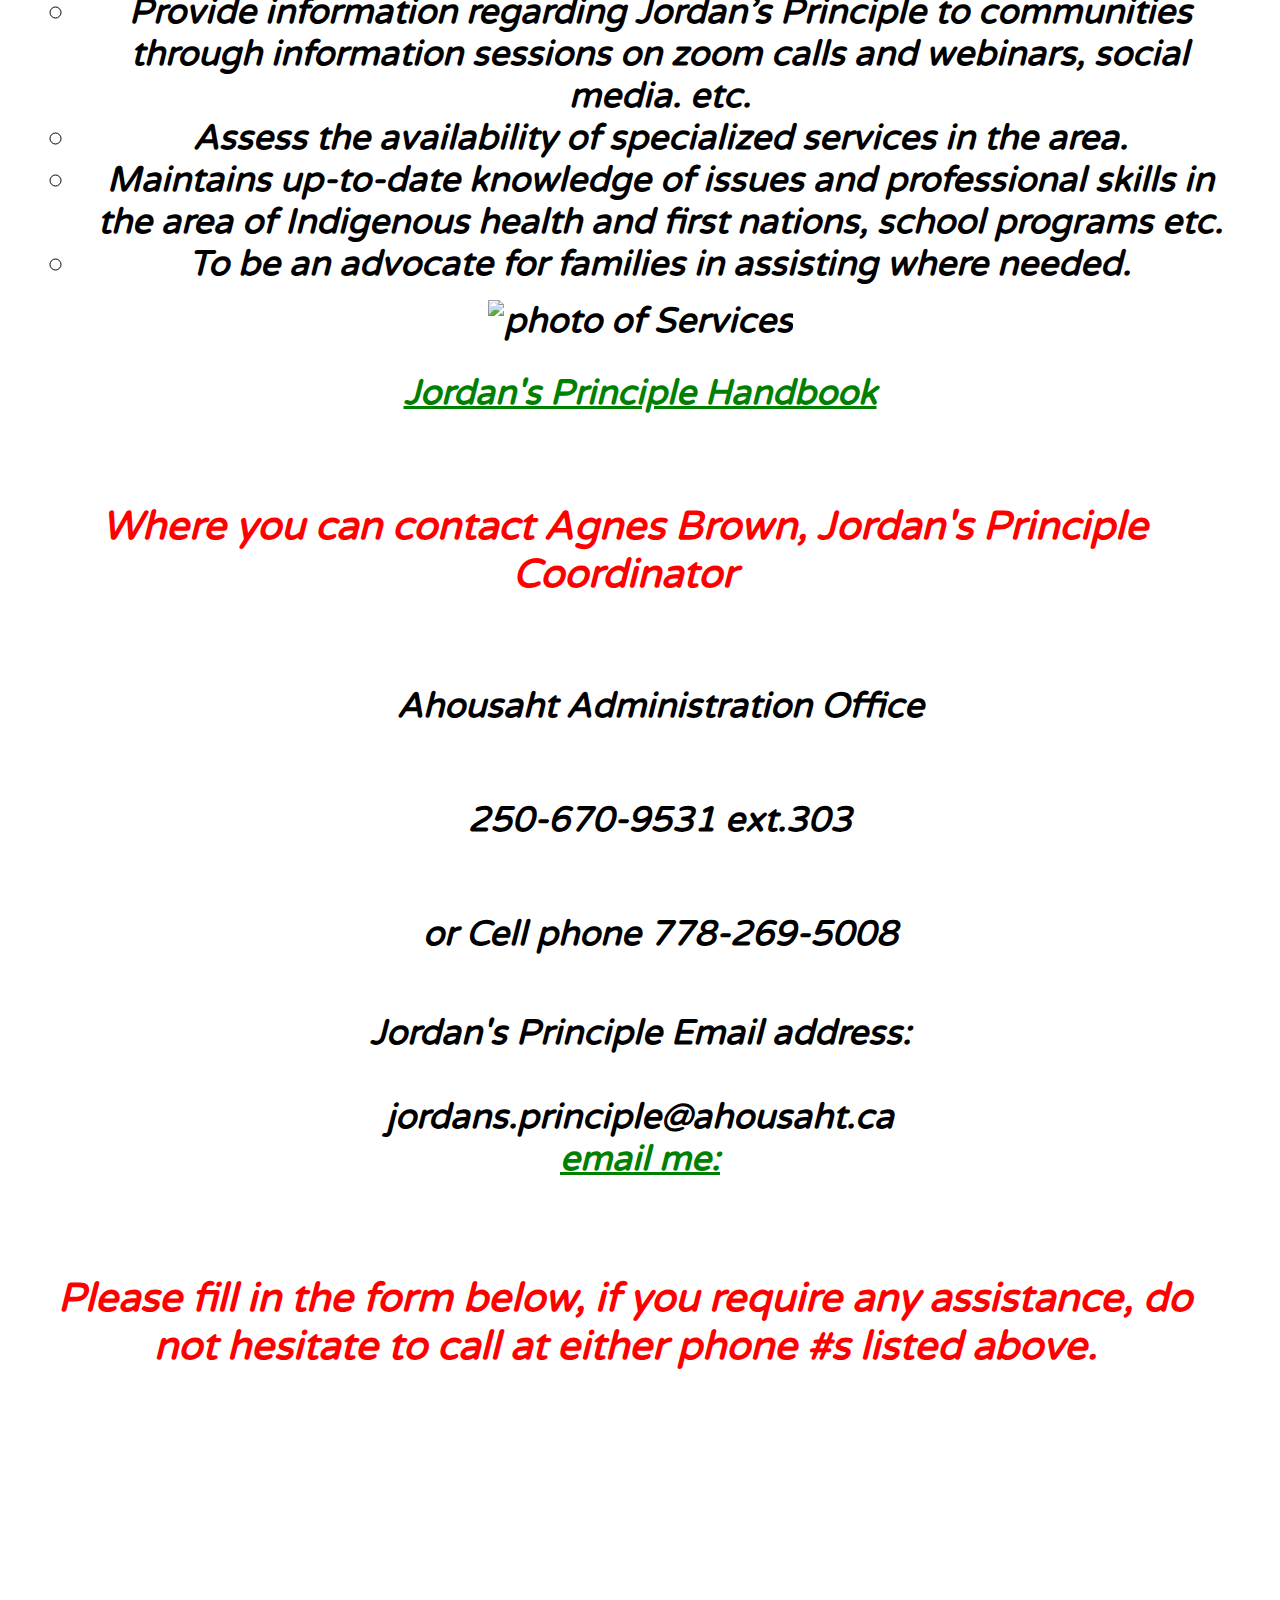
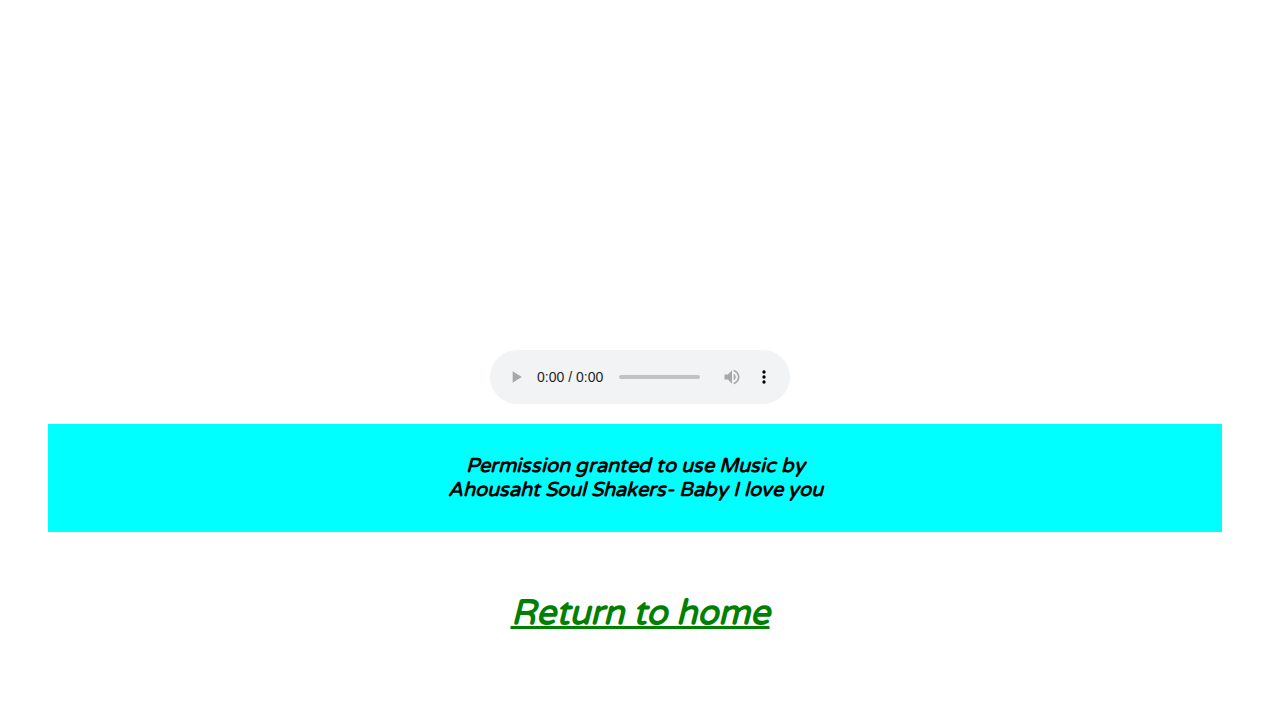
==== commit 37acb879: "Update about.html" ====
--- a/about.html
+++ b/about.html
@@ -19,7 +19,7 @@
   <li> To ensure there is a secure Inter-agency participation</li>
 </ul>
     <p> Objectives:</p>
-    •
+
 <ul style="list-style-type: circle;">
     <li> Building strong relationships and partnerships with frontline workers and professionals, including speech pathologists, occupational therapist, and nurses to ensure wraparound services.</li>
     <li>Coordinate and oversee holistic service plans for children and youth that include referrals, assessment, transitions, and culturally appropriate supports. assessments are signed off as needed.</li>
@@ -39,8 +39,9 @@
  <img src= "images/servicesoffered.jpg" alt="photo of Services" width="800" height="500" />
   <link rel="stylesheet" href="style2.css">
 <section>
+  <nav>
     <a href="https://www.afn.ca/uploads/Social_Development/Jordan%27s%20Principle%20Handbook%202019_en.pdf">Jordan's Principle Handbook </a>
-
+  </nav>
 </section>
     <p> <br> Where you can contact Agnes Brown, Jordan's Principle Coordinator<br></p>
 
@@ -49,13 +50,13 @@
         <br><ul> or Cell phone 778-269-5008<br></ul>
 
   <br>Jordan's Principle Email address:<br>
-  <br>jordansprinciple@ahousaht.ca <br>
+  <br>jordans.principle@ahousaht.ca <br>
 <a href=mailto:jordansprinciple@ahousaht.ca">
    <caption>email me:</caption><br></a><br>
 
 <br>
 
-    <p>  Please fill in the form below, if you require any assistance, do not hesitate to call at either phone #s listed. <br></p>
+    <p>  Please fill in the form below, if you require any assistance, do not hesitate to call at either phone #s listed above. <br></p>
 <section>
 
       <iframe width="640px" height= "480px" src= "https://forms.office.com/Pages/ResponsePage.aspx?id=34olkMHsc02o_7tnkoJL-KCwvc5NsjBNshpTyP72bE1UN0hHR0ZGMFJYV1NWT1kzRDBGTjlKMzg4RS4u&embed=true" frameborder= "0" marginwidth= "0" marginheight= "0" style= "border: none; max-width:100%; max-height:100vh" allowfullscreen webkitallowfullscreen mozallowfullscreen msallowfullscreen> </iframe>
@@ -68,15 +69,21 @@
   Your browser does not support the audio tag.
 
 </audio>
+
 <footer>
-    <p2><i> Permission granted to use Music- <br>by Ahousaht Soul Shakers- <br> Baby I love you</p2><i><br><h2>This portion of Website <br> by <br>Agnes Brown </h2>
+  <i> Permission granted to use Music by <br>Ahousaht Soul Shakers- Baby I love you</<i><br>
+
 
 </footer>
 <section>
-  <!-- hyperlinks-->
-   <a href="index.html">Return to first Page</a>
-</section>
-
+<nav>
+  <!--2 more hyperlinks-->
+        <a href="index.html"><caption>Return to home</caption></a></li>
+  </nav>
+  </section>
+  <meta name="robots" content:"follow"/>
+  <meta name="author" content="Agnes Brown">
+  <meta name="keywords" content="Jordans Principle,Nuuchahnulth,Ahousaht, 7 Nations, Agnes Brown, Coordinator>"
 
 </body>
 </html>
--- a/style2.css
+++ b/style2.css
@@ -14,9 +14,9 @@
   background-position: left top;
   background-repeat: no-repeat;
   background-attachment: fixed; /* Background image will not move when scrolling */
-  background-size: 1820px 700px;
+  background-size: 1820px 900px;
   <head>color:  red;
-  font-size:25px;
+  font-size:35px;
   font-style: italic;
   text-align: center
 }
@@ -24,7 +24,7 @@
 
 h2 {
   color:  gold;
-  font-size: 24px;
+  font-size: 20px;
   font-weight:100;
   font-style: Monotype Corsiva;
   text-align: center;
@@ -63,8 +63,7 @@
 }
 p {
   color: red;
-  font-size:
-  35px;
+  font-size:40px;
   font-weight: bold;
   text-align: center;
   margin-top: 0px;
@@ -75,7 +74,7 @@
 }
 
 h1, h2, h3 {
-  margin-bottom: 20px;
+  margin-bottom: 5px;
 }
 ul, ol {
   margin: 15px 0;
@@ -88,6 +87,7 @@
 
 footer {
   color: black;
+  font-size:20px;
   background-color: aqua;
   margin: 10px 20px 30px 10px;
 }
--- a/style2.css
+++ b/style2.css
@@ -14,9 +14,9 @@
   background-position: left top;
   background-repeat: no-repeat;
   background-attachment: fixed; /* Background image will not move when scrolling */
-  background-size: 1820px 700px;
+  background-size: 1820px 900px;
   <head>color:  red;
-  font-size:25px;
+  font-size:35px;
   font-style: italic;
   text-align: center
 }
@@ -24,7 +24,7 @@
 
 h2 {
   color:  gold;
-  font-size: 24px;
+  font-size: 20px;
   font-weight:100;
   font-style: Monotype Corsiva;
   text-align: center;
@@ -63,8 +63,7 @@
 }
 p {
   color: red;
-  font-size:
-  35px;
+  font-size:40px;
   font-weight: bold;
   text-align: center;
   margin-top: 0px;
@@ -75,7 +74,7 @@
 }
 
 h1, h2, h3 {
-  margin-bottom: 20px;
+  margin-bottom: 5px;
 }
 ul, ol {
   margin: 15px 0;
@@ -88,6 +87,7 @@
 
 footer {
   color: black;
+  font-size:20px;
   background-color: aqua;
   margin: 10px 20px 30px 10px;
 }
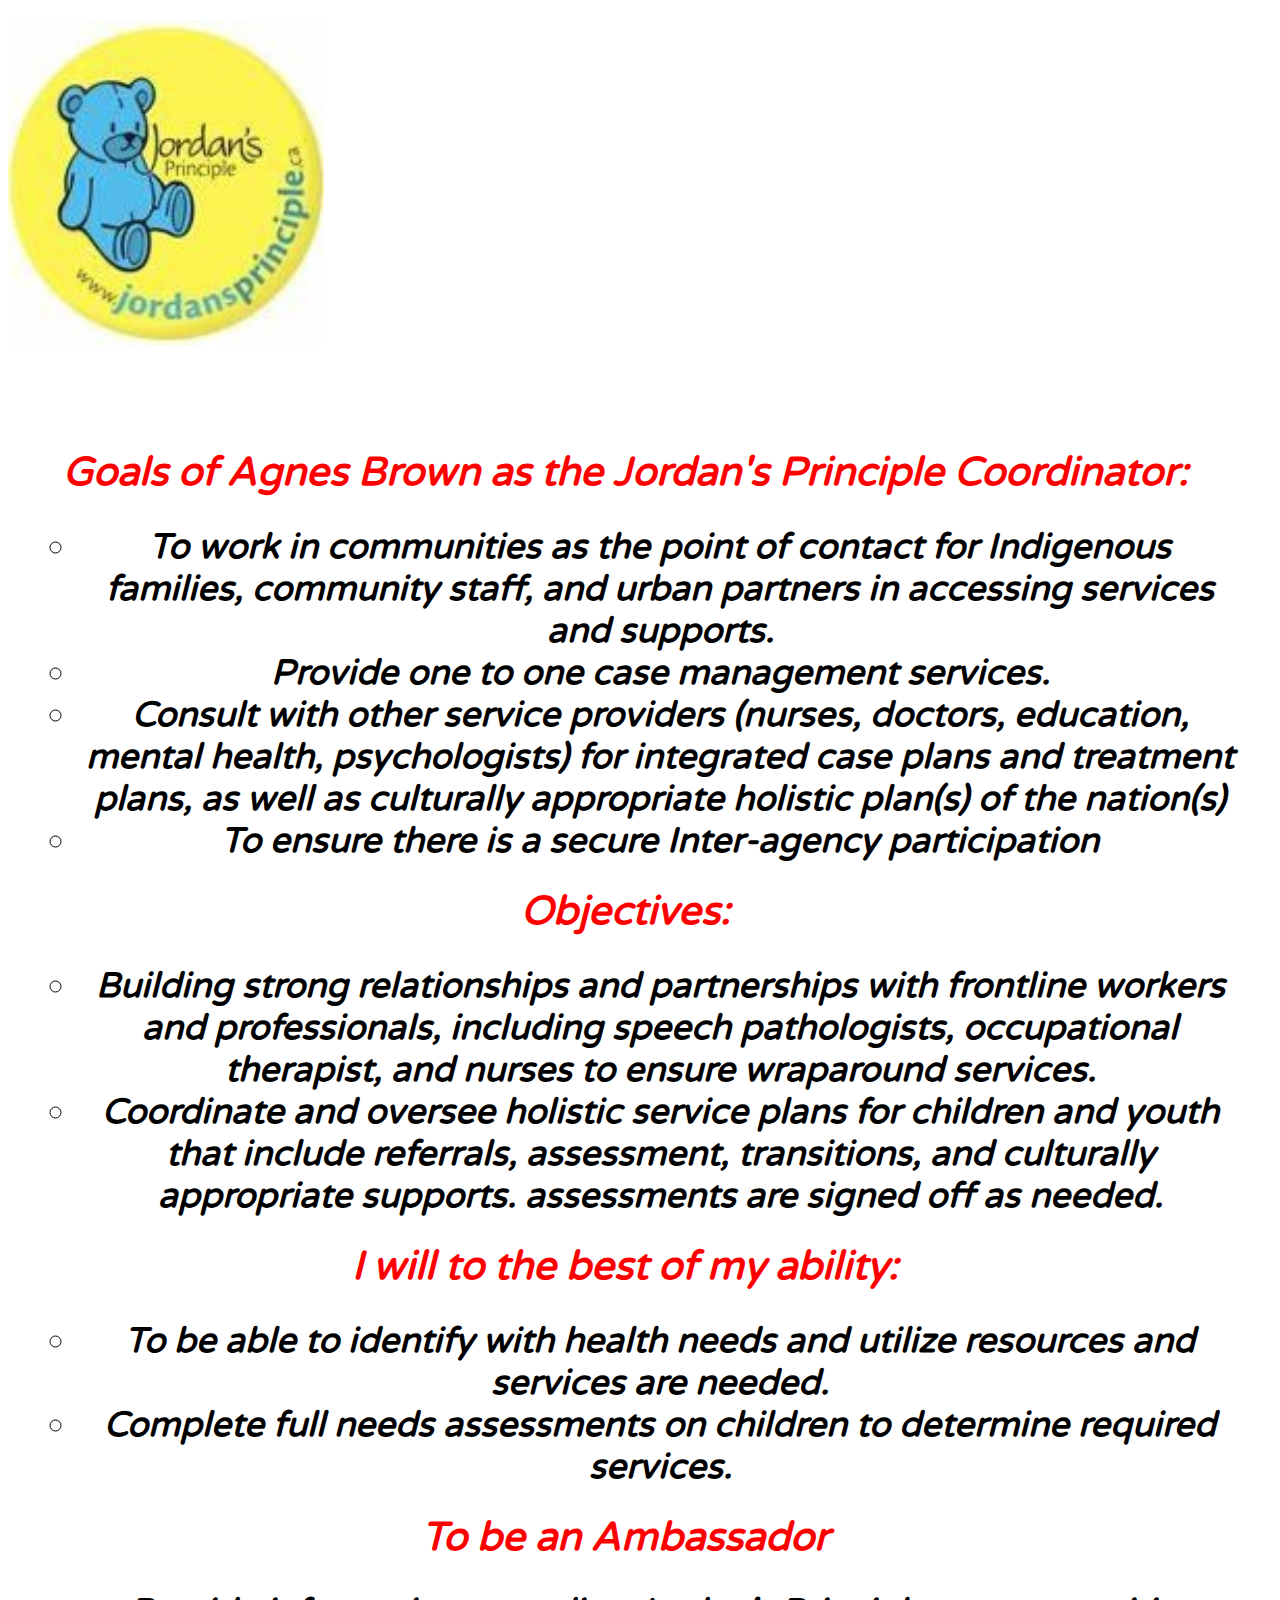
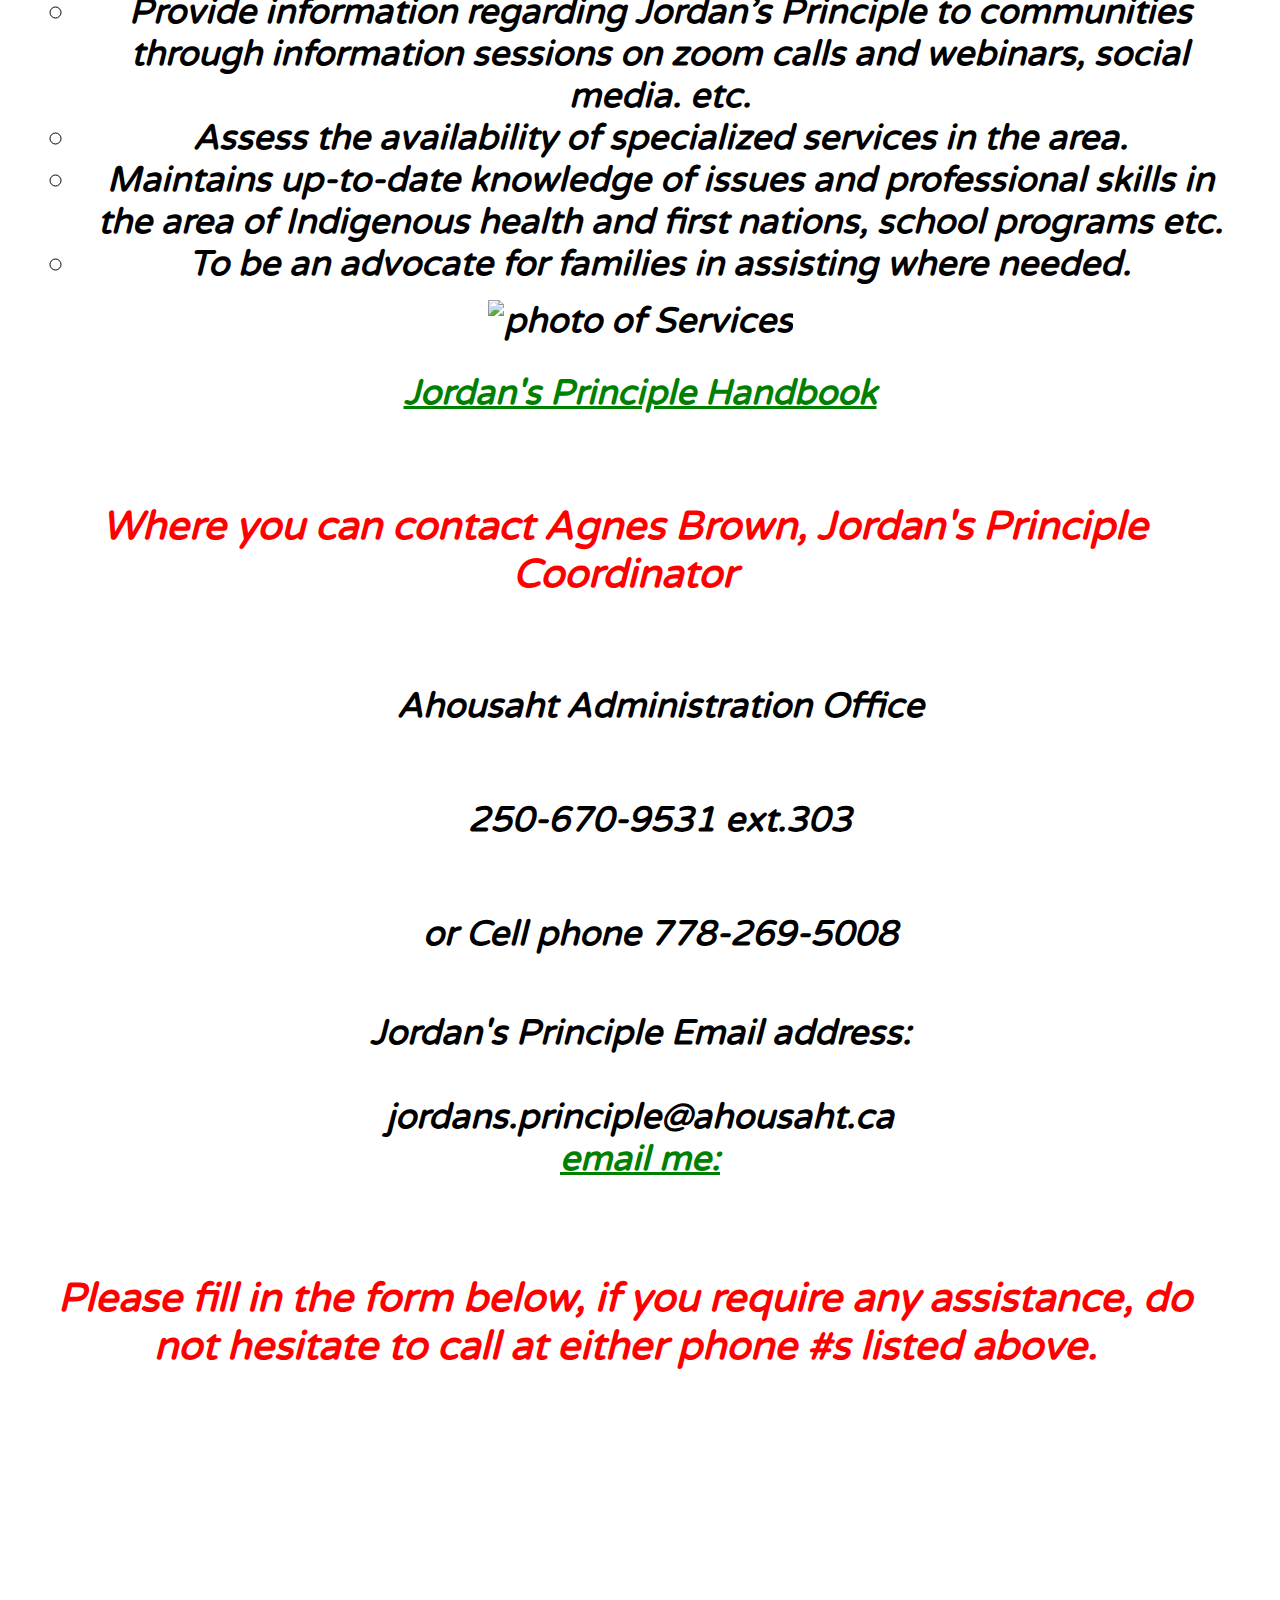
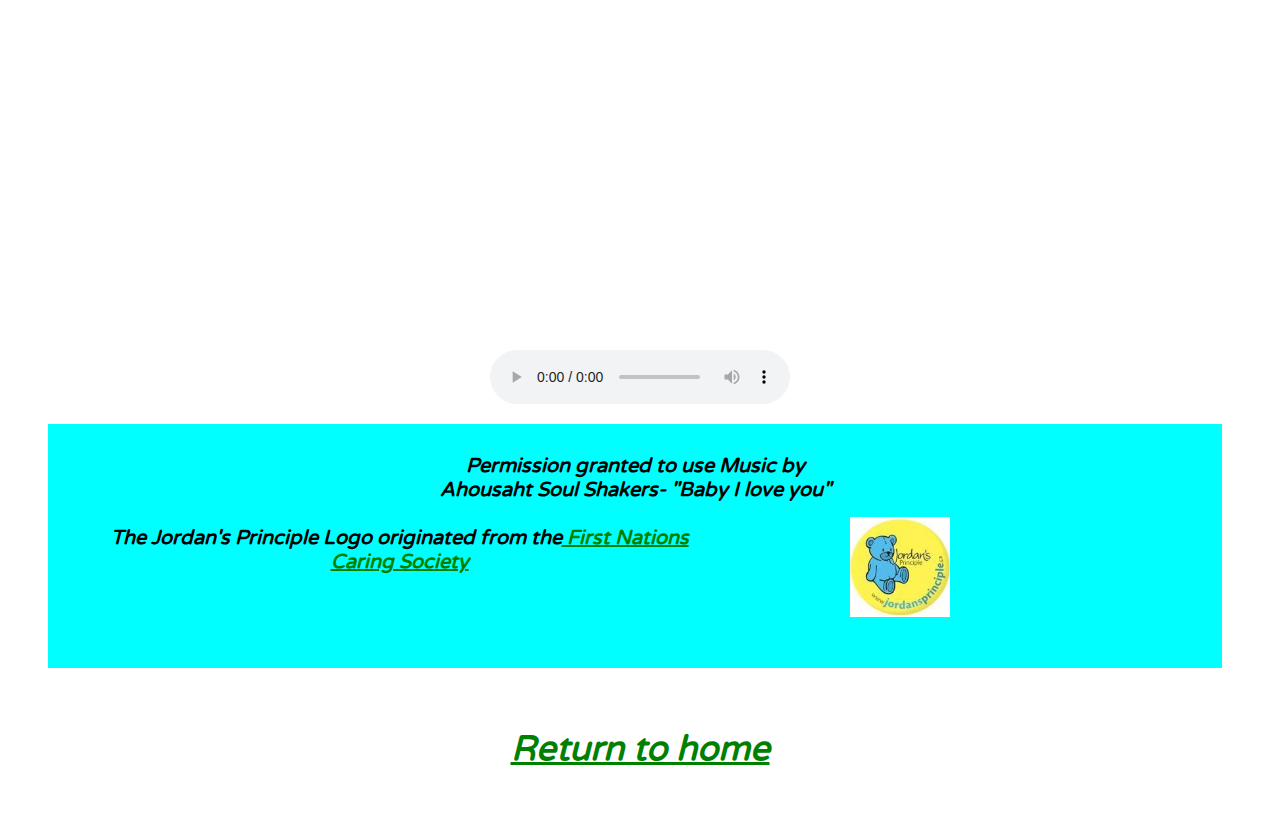
==== commit 355ecc5c: "Update about.html" ====
--- a/about.html
+++ b/about.html
@@ -36,7 +36,7 @@
     <li>Maintains up-to-date knowledge of issues and professional skills in the area of Indigenous health and first nations, school programs etc.</li>
     <li> To be an advocate for families in assisting where needed.</li>
 </ul>
- <img src= "images/servicesoffered.jpg" alt="photo of Services" width="800" height="500" />
+ <img src= "images/servicesoffered.jpg" alt="photo of Services" width="1000" height="700" />
   <link rel="stylesheet" href="style2.css">
 <section>
   <nav>
@@ -51,7 +51,7 @@
 
   <br>Jordan's Principle Email address:<br>
   <br>jordans.principle@ahousaht.ca <br>
-<a href=mailto:jordansprinciple@ahousaht.ca">
+<a href=mailto:jordans.principle@ahousaht.ca">
    <caption>email me:</caption><br></a><br>
 
 <br>
@@ -71,19 +71,44 @@
 </audio>
 
 <footer>
-  <i> Permission granted to use Music by <br>Ahousaht Soul Shakers- Baby I love you</<i><br>
-
-
-</footer>
+  <style>
+    .container {
+      display:flex;
+      align-items: center;
+      justify-content: center
+        }
+        img {
+          max width: 30%
+        }
+        .image {
+          flex-basis: 40%
+        }
+        .text-size: 15px;
+         padding-left: 20px;
+      }
+  </style>
+  <body>
+      <i> Permission granted to use Music by <br>Ahousaht Soul Shakers- "Baby I love you"</<i><br>
+          <div class="text">
+          </style>
+          <div class="container">
+            <div class="text">
+               <i><br> The Jordan's Principle Logo originated from the<a href="https://fncaringsociety.com/"> First Nations Caring Society </a></p></i><br>
+          </div>
+           <div class="image">
+             <img src= "images/JPLogo2.jpg" alt=photo of logos" width="100" height="100" />
+          </div>
+        </div>
+    </footer>
 <section>
 <nav>
   <!--2 more hyperlinks-->
         <a href="index.html"><caption>Return to home</caption></a></li>
   </nav>
   </section>
-  <meta name="robots" content:"follow"/>
+  <meta name="robots" content:"follow">
   <meta name="author" content="Agnes Brown">
-  <meta name="keywords" content="Jordans Principle,Nuuchahnulth,Ahousaht, 7 Nations, Agnes Brown, Coordinator>"
+  <meta name="keywords" content="Jordans Principle,Nuuchahnulth,Ahousaht, 14 Nations, Agnes Brown, Coordinator>"
 
 </body>
 </html>
